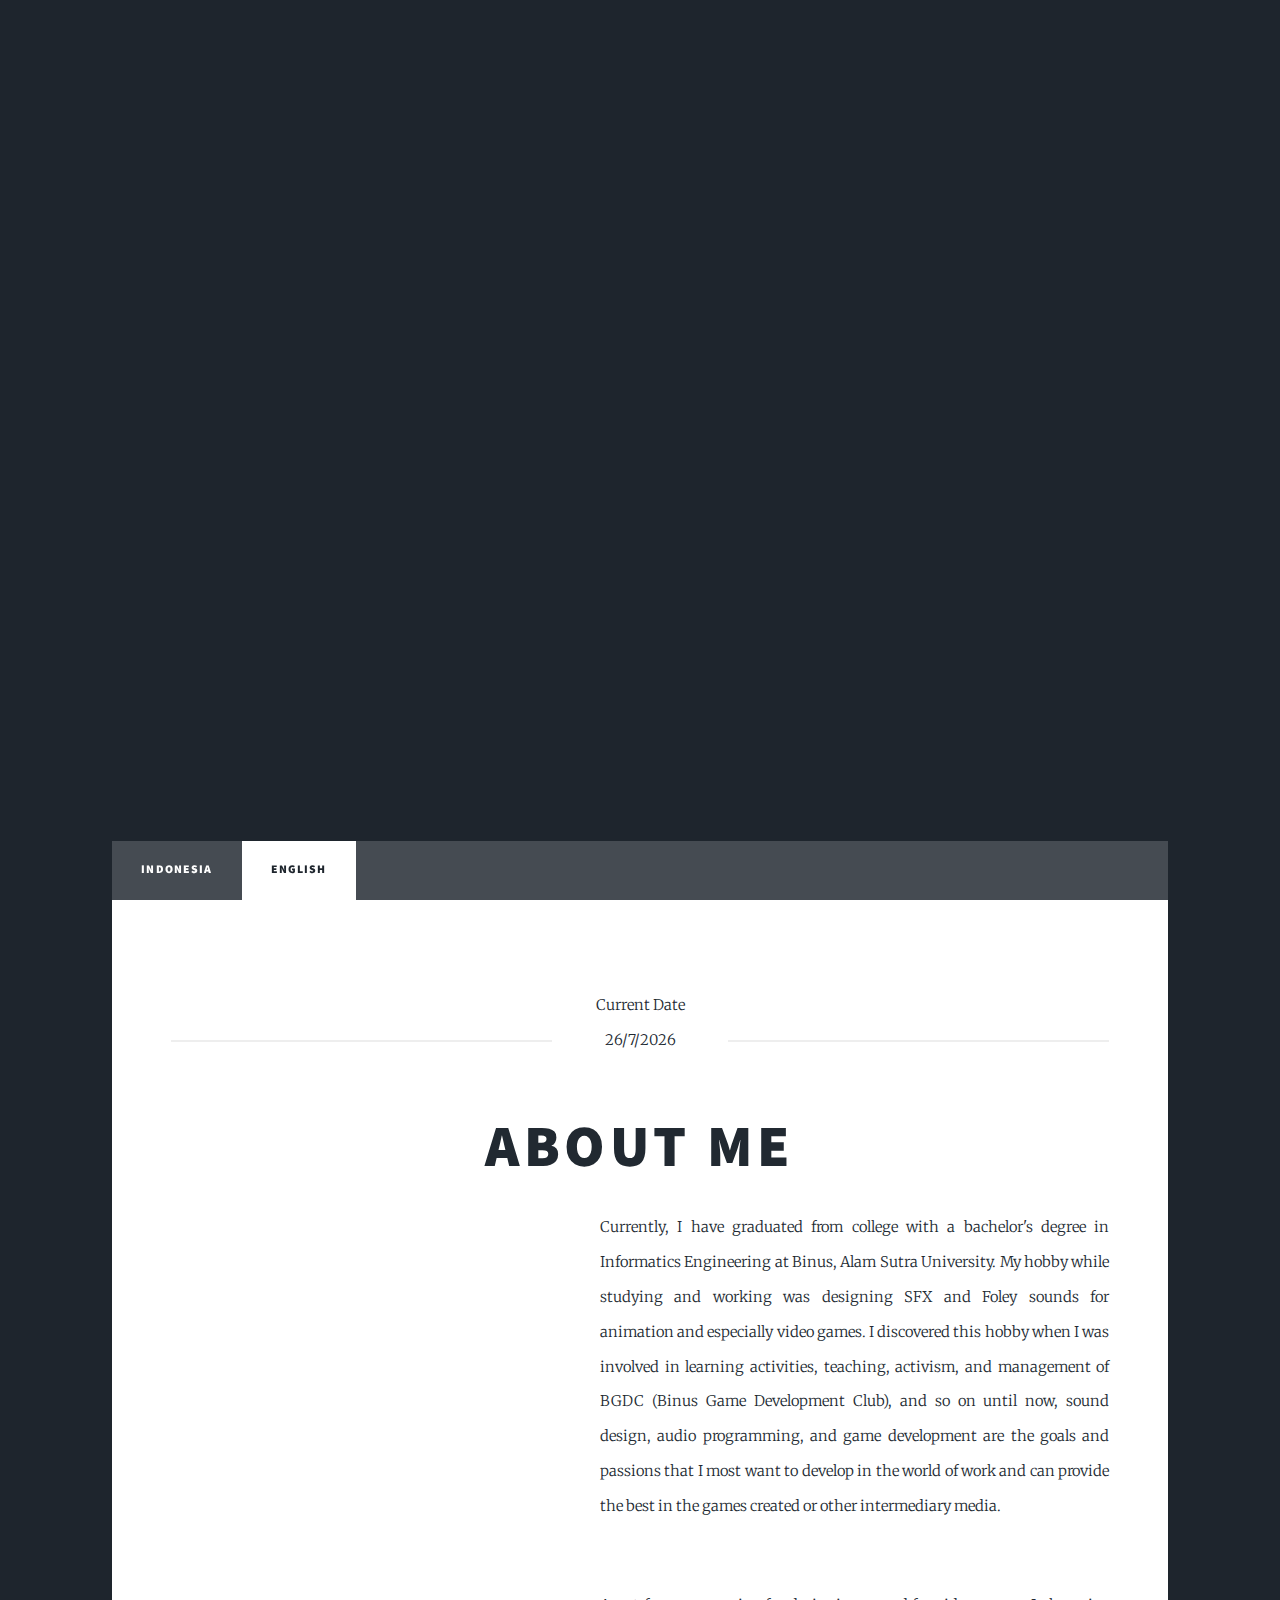
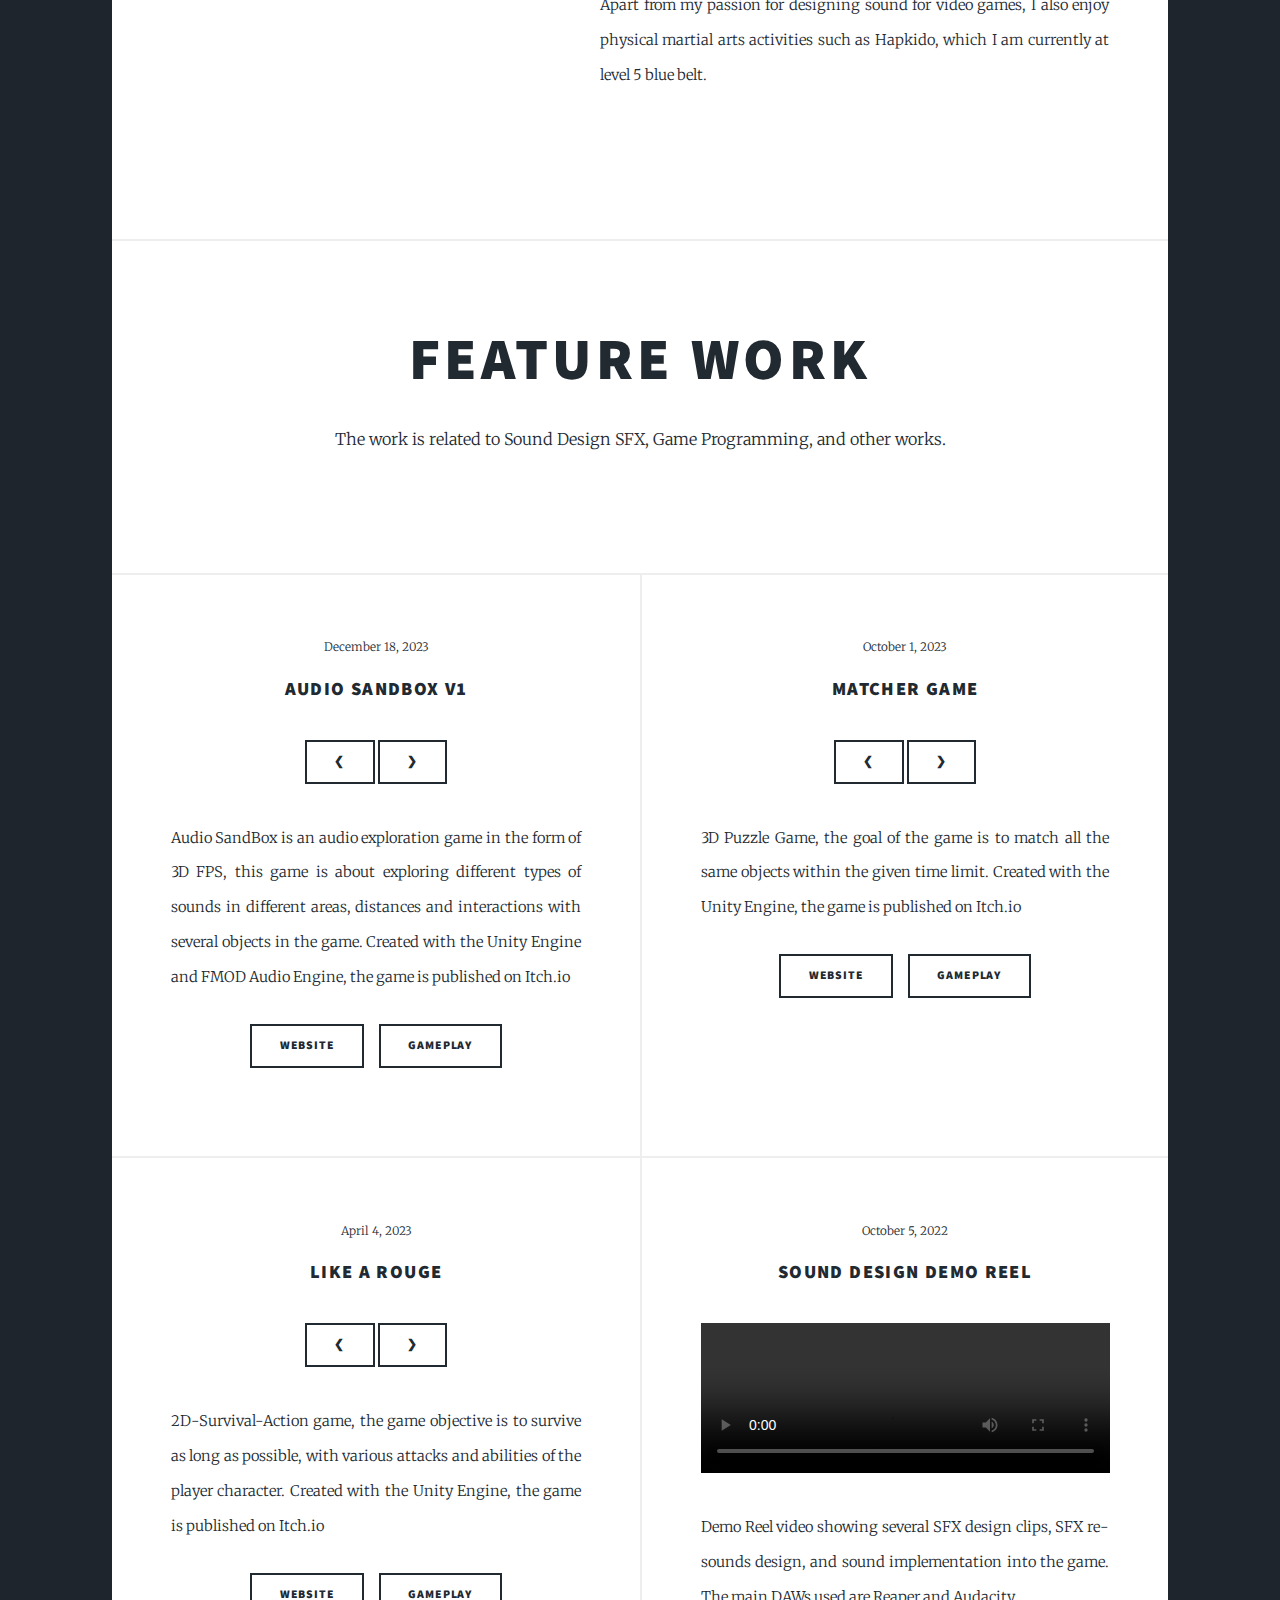
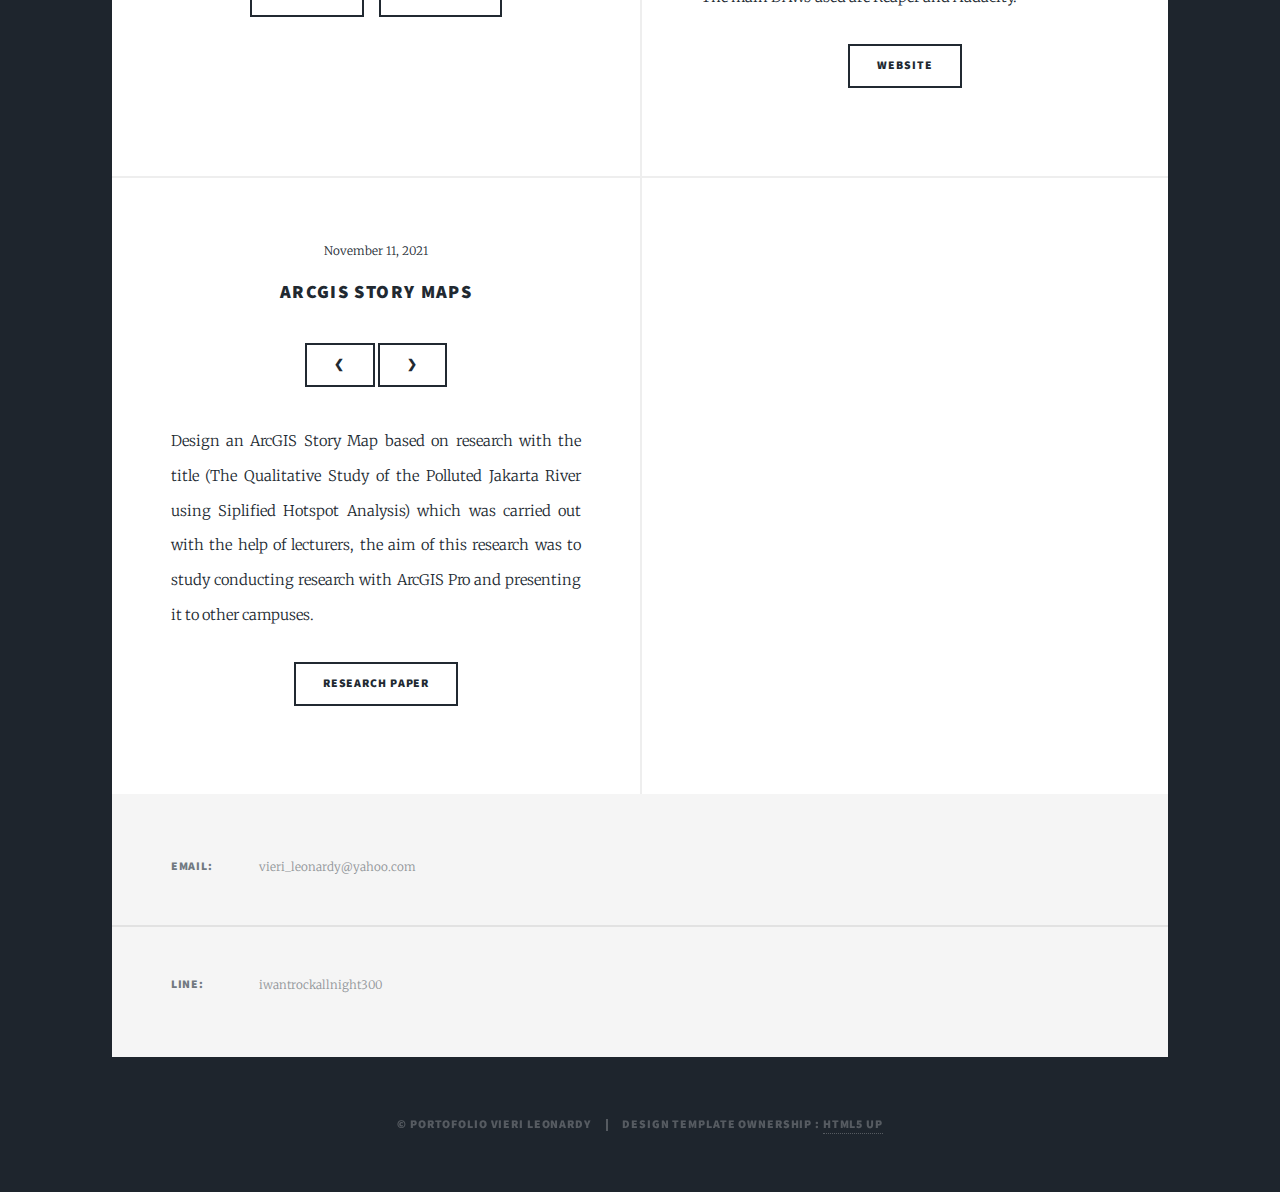
==== generic.html @ d34297e4 "Delete" ====
<!DOCTYPE HTML>
<!--
	Massively by HTML5 UP
	html5up.net | @ajlkn
	Free for personal and commercial use under the CCA 3.0 license (html5up.net/license)
-->
<html>
	<head>
		<title>Vieri Leonardy Portfolio Website</title>
		<meta charset="utf-8" />
		<meta name="viewport" content="width=device-width, initial-scale=1, user-scalable=no" />
		<link rel="stylesheet" href="assets/css/main.css" />
		<link rel="stylesheet" href="assets/css/custome.css" />
		<link rel="stylesheet" href="assets/css/w3.css">
		<noscript><link rel="stylesheet" href="assets/css/noscript.css" /></noscript>
	</head>
	
	<body class="is-preload">
		
		
		<!-- Wrapper -->
			<div id="wrapper" class="fade-in">

				<!-- Intro -->
					<div id="intro">
						<img class="w3-circle" src="images/vieri.jpg" style="width:300px" />
						<h1>Vieri Leonardy<br />
							Portfolio</h1>
						<p color="">Programmer, Sound Designer, Game Developer</p>
					</div>

				<!-- Header -->
					

				<!-- Nav -->
				<nav id="nav">
					<ul class="links">
						<li ><a href="index.html">Indonesia</a></li>
						<li class="active"><a href="generic.html">English</a></li>
					</ul>
					<ul class="icons">
						<li><a href="https://www.youtube.com/channel/UC4G9UJqLaaMusy1vWhp35lw" target="_blank" rel="noopener noreferrer" class="icon brands alt fa-youtube"><span class="label">Twitter</span></a></li>
						<li><a href="https://www.linkedin.com/in/vieri-leonardy-374377187/" target="_blank" rel="noopener noreferrer" class="icon brands alt fa-linkedin"><span class="label">linkedin</span></a></li>
						<li><a href="https://github.com/Hazarlincon52" target="_blank" rel="noopener noreferrer" class="icon brands alt fa-github"><span class="label">GitHub</span></a></li>
					</ul>
				</nav>

				<!-- Main -->
					<div id="main">

						<!-- Featured Post -->
							<article class="post featured">
								<header class="major">
									
									<!-- Showing Real Date -->
									<p>Current Date</p>
									<span class="date" id='date'> </span>
									<h2>About Me</h2>
									<ul class="actions special">
										<li><a class="image main"><img src="images/IMG_1035crop.jpg" alt="" style="width:400px"/></a></li>
										<li></li>
										<li>
											<article>
												<p>	Currently, I have graduated from college with a bachelor's degree in Informatics Engineering at Binus, Alam Sutra University. My hobby while studying and working was designing SFX and Foley sounds for animation and especially video games. I discovered this hobby when I was involved in learning activities, teaching, activism, and management of BGDC (Binus Game Development Club), and so on until now, sound design, audio programming, and game development are the goals and passions that I most want to develop in the world of work and can provide the best in the games created or other intermediary media.</p><br />
												<p >Apart from my passion for designing sound for video games, I also enjoy physical martial arts activities such as Hapkido, which I am currently at level 5 blue belt.</p>
											</article>
										</li>
										
									</ul>
								</header>
							</article>

						<!-- Posts -->
						<article class="post featured">
							<header class="major">
								<h1>Feature Work</h1>
								<p>The work is related to Sound Design SFX, Game Programming, and other works.</p>
								
							</header>

						</article>
						
							<section class="posts">
								<article>
									<header>
										<span class="date">December 18, 2023</span>
										<h3>Audio SandBox V1</h3>
									</header>
									<div class="image fit" id="cusborder">
										<img class="mySlides1" src="images/menudemo.jpg" alt="">
										<img class="mySlides1" src="images/demoarea.jpg" alt="">
										<img class="mySlides1" src="images/City_Park.jpg" alt="">
										<img class="mySlides1" src="images/creditdemo.jpg" alt="">
							
										<button class="w3-button w3-black w3-display-left" onclick="plusDivs1(-1)">&#10094;</button>
										<button class="w3-button w3-black w3-display-right" onclick="plusDivs1(1)">&#10095;</button>
									</div>
									<p>Audio SandBox is an audio exploration game in the form of 3D FPS, this game is about exploring different types of sounds in different areas, distances and interactions with several objects in the game. Created with the Unity Engine and FMOD Audio Engine, the game is published on Itch.io</p>
									<ul class="actions special">
										<li><a href="https://hazarlincon52.itch.io/audio-sandbox-v1" target="_blank" rel="noopener noreferrer" class="button">Website</a></li>
										<li><a href="https://youtu.be/P4MNzBHJmeU" target="_blank" rel="noopener noreferrer" class="button">Gameplay</a></li>
									</ul>
								</article>
								<article>
									<header>
										<span class="date">October 1, 2023</span>
										<h3>Matcher Game</h3>
									</header>
									<div class="image fit" id="cusborder">
										<img class="mySlides2" src="images/matcher mainmenu.jpg" alt="">
										<img class="mySlides2" src="images/matcher howtoplay.jpg" alt="">
										<img class="mySlides2" src="images/matcher maingame.jpg" alt="">
							
										<button class="w3-button w3-black w3-display-left" onclick="plusDivs2(-1)">&#10094;</button>
										<button class="w3-button w3-black w3-display-right" onclick="plusDivs2(1)">&#10095;</button>
									</div>
									<p>3D Puzzle Game, the goal of the game is to match all the same objects within the given time limit. Created with the Unity Engine, the game is published on Itch.io</p>
									<ul class="actions special">
										<li><a href="https://hazarlincon52.itch.io/matcher-game" target="_blank" rel="noopener noreferrer" class="button">Website</a></li>
										<li><a href="https://youtu.be/ViY0ApI7dvQ" target="_blank" rel="noopener noreferrer" class="button">Gameplay</a></li>
									</ul>
								</article>
								<article>
									<header>
										<span class="date">April 4, 2023</span>
										<h3>Like A Rouge</h3>
									</header>
									<div class="image fit" id="cusborder">
										<img class="mySlides3" src="images/Title.jpg" alt="">
										<img class="mySlides3" src="images/heroes.jpg" alt="">
										<img class="mySlides3" src="images/Page2.jpg" alt="">
										<img class="mySlides3" src="images/Page1.jpg" alt="">
										<img class="mySlides3" src="images/Page4.jpg" alt="">
							
										<button class="w3-button w3-black w3-display-left" onclick="plusDivs3(-1)">&#10094;</button>
										<button class="w3-button w3-black w3-display-right" onclick="plusDivs3(1)">&#10095;</button>
									</div>
									<p>2D-Survival-Action game, the game objective is to survive as long as possible, with various attacks and abilities of the player character. Created with the Unity Engine, the game is published on Itch.io </p>
									<ul class="actions special">
										<li><a href="https://hazarlincon52.itch.io/like-a-rouge" target="_blank" rel="noopener noreferrer" class="button">Website</a></li>
										<li><a href="https://youtu.be/190H3S3f4ng" target="_blank" rel="noopener noreferrer" class="button">Gameplay</a></li>
									</ul>
								</article>
								<article>
									<header>
										<span class="date">October 5, 2022</span>
										<h3>Sound Design Demo Reel</h3>
									</header>
									<video class="image fit" src="video/Demo Reel Vieri Leonardy 2022.mp4" alt="" controls loop></video>
									<p>Demo Reel video showing several SFX design clips, SFX re-sounds design, and sound implementation into the game. The main DAWs used are Reaper and Audacity.</p>
									<ul class="actions special">
										<li><a href="https://www.youtube.com/embed/Q8iniXDP0d8" target="_blank" rel="noopener noreferrer" class="button">Website</a></li>
									</ul>
								</article>
								<article>
									<header>
										<span class="date">November 11, 2021</span>
										<h3>ArcGIS Story Maps</h3>
									</header>
									<div class="image fit">
										<img class="mySlides4" src="images/image story map.jpg" alt="">
										<img class="mySlides4" src="images/Story map 2.jpg" alt="">
										<img class="mySlides4" src="images/story map 3.jpg" alt="">
										
									  
										<button class="w3-button w3-black w3-display-left" onclick="plusDivs4(-1)">&#10094;</button>
										<button class="w3-button w3-black w3-display-right" onclick="plusDivs4(1)">&#10095;</button>
									  </div>
									<p>Design an ArcGIS Story Map based on
										research with the title (The Qualitative
										Study of the Polluted Jakarta River using
										Siplified Hotspot Analysis) which was carried out with the help of lecturers, the aim of this research was to study conducting research with ArcGIS Pro and presenting it to other campuses.</p>
									<ul class="actions special">
										<li><a href="https://drive.google.com/file/d/1pceiz9Es1jh18BgarPkytqV_R4UFlMn6/view?usp=sharing" target="_blank" rel="noopener noreferrer" class="button">Research Paper </a></li>
									</ul>
								</article>
								<article>
									
								</article>
							</section>

						<!-- Footer -->

				

					</div>

				<!-- Footer -->
				
					<footer id="footer">
						<section class="split contact">
							<section>
								<h3>Email:</h3>
								<p>vieri_leonardy@yahoo.com</p>
							</section>
							<section>
								<h3>Line:</h3>
								<p>iwantrockallnight300</p>
							</section>
						</section>
						
				
						
						
					</footer>
					
				<!-- Copyright -->
					<div id="copyright">
						<ul><li>&copy; Portofolio Vieri Leonardy</li><li>Design Template Ownership : <a href="https://html5up.net" target="_blank" rel="noopener noreferrer">HTML5 UP</a></li></ul>
					</div>

			</div>

		<!-- Scripts -->
			<script>
				n =  new Date();
				y = n.getFullYear();
				m = n.getMonth() + 1;
				d = n.getDate();
				document.getElementById("date").innerHTML = d + "/" + m + "/" + y;
			</script>
			<script>
				var slideIndex = 1;
				showDivs1(slideIndex);
				showDivs2(slideIndex);
				showDivs3(slideIndex);
				showDivs4(slideIndex);
				showDivs5(slideIndex);
				showDivs6(slideIndex);
				function plusDivs1(n) {
				  showDivs1(slideIndex += n);
				}
				function plusDivs2(n) {
				  showDivs2(slideIndex += n);
				}
				function plusDivs3(n) {
				  showDivs3(slideIndex += n);
				}
				function plusDivs4(n) {
				  showDivs4(slideIndex += n);
				}
				function plusDivs5(n) {
				  showDivs5(slideIndex += n);
				}
				function plusDivs6(n) {
				  showDivs6(slideIndex += n);
				}
				
				function showDivs1(n) {
				  var i;
				  var x = document.getElementsByClassName("mySlides1");
				  if (n > x.length) {slideIndex = 1}
				  if (n < 1) {slideIndex = x.length}
				  for (i = 0; i < x.length; i++) {
					x[i].style.display = "none";  
				  }
				  x[slideIndex-1].style.display = "block";  
				}
				function showDivs2(n) {
				  var i;
				  var x = document.getElementsByClassName("mySlides2");
				  if (n > x.length) {slideIndex = 1}
				  if (n < 1) {slideIndex = x.length}
				  for (i = 0; i < x.length; i++) {
					x[i].style.display = "none";  
				  }
				  x[slideIndex-1].style.display = "block";  
				}
				function showDivs3(n) {
				  var i;
				  var x = document.getElementsByClassName("mySlides3");
				  if (n > x.length) {slideIndex = 1}
				  if (n < 1) {slideIndex = x.length}
				  for (i = 0; i < x.length; i++) {
					x[i].style.display = "none";  
				  }
				  x[slideIndex-1].style.display = "block";  
				}
				function showDivs4(n) {
				  var i;
				  var x = document.getElementsByClassName("mySlides4");
				  if (n > x.length) {slideIndex = 1}
				  if (n < 1) {slideIndex = x.length}
				  for (i = 0; i < x.length; i++) {
					x[i].style.display = "none";  
				  }
				  x[slideIndex-1].style.display = "block";  
				}
				function showDivs5(n) {
				  var i;
				  var x = document.getElementsByClassName("mySlides5");
				  if (n > x.length) {slideIndex = 1}
				  if (n < 1) {slideIndex = x.length}
				  for (i = 0; i < x.length; i++) {
					x[i].style.display = "none";  
				  }
				  x[slideIndex-1].style.display = "block";  
				}
				function showDivs6(n) {
				  var i;
				  var x = document.getElementsByClassName("mySlides6");
				  if (n > x.length) {slideIndex = 1}
				  if (n < 1) {slideIndex = x.length}
				  for (i = 0; i < x.length; i++) {
					x[i].style.display = "none";  
				  }
				  x[slideIndex-1].style.display = "block";  
				}
			</script>
			
			<script src="assets/js/jquery.min.js"></script>
			<script src="assets/js/jquery.scrollex.min.js"></script>
			<script src="assets/js/jquery.scrolly.min.js"></script>
			<script src="assets/js/browser.min.js"></script>
			<script src="assets/js/breakpoints.min.js"></script>
			<script src="assets/js/util.js"></script>
			<script src="assets/js/main.js"></script>

	</body>
</html>
---- assets/css/main.css ----
@import url(fontawesome-all.min.css);
@import url("https://fonts.googleapis.com/css?family=Merriweather:300,700,300italic,700italic|Source+Sans+Pro:900");

/*
	Massively by HTML5 UP
	html5up.net | @ajlkn
	Free for personal and commercial use under the CCA 3.0 license (html5up.net/license)
*/

html, body, div, span, applet, object,
iframe, h1, h2, h3, h4, h5, h6, p, blockquote,
pre, a, abbr, acronym, address, big, cite,
code, del, dfn, em, img, ins, kbd, q, s, samp,
small, strike, strong, sub, sup, tt, var, b,
u, i, center, dl, dt, dd, ol, ul, li, fieldset,
form, label, legend, table, caption, tbody,
tfoot, thead, tr, th, td, article, aside,
canvas, details, embed, figure, figcaption,
footer, header, hgroup, menu, nav, output, ruby,
section, summary, time, mark, audio, video {
	margin: 0;
	padding: 0;
	border: 0;
	font-size: 100%;
	font: inherit;
	vertical-align: baseline;}

article, aside, details, figcaption, figure,
footer, header, hgroup, menu, nav, section {
	display: block;}

body {
	line-height: 1;
}

ol, ul {
	list-style: none;
}

blockquote, q {
	quotes: none;
}

	blockquote:before, blockquote:after, q:before, q:after {
		content: '';
		content: none;
	}

table {
	border-collapse: collapse;
	border-spacing: 0;
}

body {
	-webkit-text-size-adjust: none;
}

mark {
	background-color: transparent;
	color: inherit;
}

input::-moz-focus-inner {
	border: 0;
	padding: 0;
}

input, select, textarea {
	-moz-appearance: none;
	-webkit-appearance: none;
	-ms-appearance: none;
	appearance: none;
}

/* Basic */

	@-ms-viewport {
		width: device-width;
	}

	body {
		-ms-overflow-style: scrollbar;
	}

	@media screen and (max-width: 480px) {

		html, body {
			min-width: 320px;
		}

	}

	html {
		box-sizing: border-box;
	}

	*, *:before, *:after {
		box-sizing: inherit;
	}

	body {
		background-color: #1e252d;
	}

		body.is-preload *, body.is-preload *:before, body.is-preload *:after {
			-moz-animation: none !important;
			-webkit-animation: none !important;
			-ms-animation: none !important;
			animation: none !important;
			-moz-transition: none !important;
			-webkit-transition: none !important;
			-ms-transition: none !important;
			transition: none !important;
		}

/* Type */

	html {
		font-size: 16pt;
	}

		@media screen and (max-width: 1680px) {

			html {
				font-size: 12pt;
			}

		}

		@media screen and (max-width: 1280px) {

			html {
				font-size: 11pt;
			}

		}

		@media screen and (max-width: 360px) {

			html {
				font-size: 10pt;
			}

		}

	body {
		color: #212931;
	}

	body, input, select, textarea {
		font-family: "Merriweather", Georgia, serif;
		font-weight: 300;
		font-size: 1rem;
		line-height: 2.375;
	}

	a {
		-moz-transition: color 0.2s ease-in-out, background-color 0.2s ease-in-out, border-color 0.2s ease-in-out, box-shadow 0.2s ease-in-out;
		-webkit-transition: color 0.2s ease-in-out, background-color 0.2s ease-in-out, border-color 0.2s ease-in-out, box-shadow 0.2s ease-in-out;
		-ms-transition: color 0.2s ease-in-out, background-color 0.2s ease-in-out, border-color 0.2s ease-in-out, box-shadow 0.2s ease-in-out;
		transition: color 0.2s ease-in-out, background-color 0.2s ease-in-out, border-color 0.2s ease-in-out, box-shadow 0.2s ease-in-out;
		border-bottom: dotted 1px;
		text-decoration: none;
	}

		a:hover {
			border-bottom-color: transparent;
		}

	strong, b {
		font-weight: 600;
	}

	em, i {
		font-style: italic;
	}

	p {
		text-align: justify;
		margin: 0 0 2rem 0;
	}

	h1, h2, h3, h4, h5, h6 {
		font-family: "Source Sans Pro", Helvetica, sans-serif;
		font-weight: 900;
		line-height: 1.5;
		letter-spacing: 0.075em;
		text-transform: uppercase;
		margin: 0 0 1rem 0;
	}

		h1 a, h2 a, h3 a, h4 a, h5 a, h6 a {
			border-bottom: 0;
			color: inherit;
			text-decoration: none;
		}

	h1 {
		font-size: 4rem;
		line-height: 1.1;
		margin: 0 0 2rem 0;
	}

	h2 {
		font-size: 1.75rem;
		line-height: 1.3;
		margin: 0 0 1.5rem 0;
	}

	h3 {
		font-size: 1.25rem;
		margin: 0 0 1.5rem 0;
	}

	h4 {
		font-size: 1rem;
	}

	h5 {
		font-size: 0.9rem;
	}

	h6 {
		font-size: 0.8rem;
	}

	sub {
		font-size: 0.8rem;
		position: relative;
		top: 0.5rem;
	}

	sup {
		font-size: 0.8rem;
		position: relative;
		top: -0.5rem;
	}

	blockquote {
		border-left: solid 4px;
		font-style: italic;
		margin: 0 0 2rem 0;
		padding: 0.5rem 0 0.5rem 2rem;
	}

	code {
		border: solid 2px;
		font-family: "Courier New", monospace;
		font-size: 0.9rem;
		margin: 0 0.25rem;
		padding: 0.25rem 0.65rem;
	}

	pre {
		-webkit-overflow-scrolling: touch;
		font-family: "Courier New", monospace;
		font-size: 0.9rem;
		margin: 0 0 2rem 0;
	}

		pre code {
			display: block;
			line-height: 1.75;
			padding: 1rem 1.5rem;
			overflow-x: auto;
		}

	hr {
		border: 0;
		border-bottom: solid 2px;
		margin: 3rem 0;
	}

		hr.major {
			margin: 5rem 0;
		}

	.align-left {
		text-align: left;
	}

	.align-center {
		text-align: center;
	}

	.align-right {
		text-align: right;
	}

	input, select, textarea {
		color: #212931;
	}

	a {
		color: #212931;
		border-bottom-color: rgba(33, 41, 49, 0.5);
	}

		a:hover {
			border-bottom-color: transparent;
			color: #18bfef !important;
		}

	strong, b {
		color: #212931;
	}

	h1, h2, h3, h4, h5, h6 {
		color: #212931;
	}

	blockquote {
		border-left-color: #eeeeee;
	}

	code {
		background: rgba(220, 220, 220, 0.25);
		border-color: #eeeeee;
	}

	hr {
		border-bottom-color: #eeeeee;
	}

/* Row */

	.row {
		display: flex;
		flex-wrap: wrap;
		box-sizing: border-box;
		align-items: stretch;
	}

		.row > * {
			box-sizing: border-box;
		}

		.row.gtr-uniform > * > :last-child {
			margin-bottom: 0;
		}

		.row.aln-left {
			justify-content: flex-start;
		}

		.row.aln-center {
			justify-content: center;
		}

		.row.aln-right {
			justify-content: flex-end;
		}

		.row.aln-top {
			align-items: flex-start;
		}

		.row.aln-middle {
			align-items: center;
		}

		.row.aln-bottom {
			align-items: flex-end;
		}

		.row > .imp {
			order: -1;
		}

		.row > .col-1 {
			width: 8.33333%;
		}

		.row > .off-1 {
			margin-left: 8.33333%;
		}

		.row > .col-2 {
			width: 16.66667%;
		}

		.row > .off-2 {
			margin-left: 16.66667%;
		}

		.row > .col-3 {
			width: 25%;
		}

		.row > .off-3 {
			margin-left: 25%;
		}

		.row > .col-4 {
			width: 33.33333%;
		}

		.row > .off-4 {
			margin-left: 33.33333%;
		}

		.row > .col-5 {
			width: 41.66667%;
		}

		.row > .off-5 {
			margin-left: 41.66667%;
		}

		.row > .col-6 {
			width: 50%;
		}

		.row > .off-6 {
			margin-left: 50%;
		}

		.row > .col-7 {
			width: 58.33333%;
		}

		.row > .off-7 {
			margin-left: 58.33333%;
		}

		.row > .col-8 {
			width: 66.66667%;
		}

		.row > .off-8 {
			margin-left: 66.66667%;
		}

		.row > .col-9 {
			width: 75%;
		}

		.row > .off-9 {
			margin-left: 75%;
		}

		.row > .col-10 {
			width: 83.33333%;
		}

		.row > .off-10 {
			margin-left: 83.33333%;
		}

		.row > .col-11 {
			width: 91.66667%;
		}

		.row > .off-11 {
			margin-left: 91.66667%;
		}

		.row > .col-12 {
			width: 100%;
		}

		.row > .off-12 {
			margin-left: 100%;
		}

		.row.gtr-0 {
			margin-top: 0;
			margin-left: 0rem;
		}

			.row.gtr-0 > * {
				padding: 0 0 0 0rem;
			}

			.row.gtr-0.gtr-uniform {
				margin-top: 0rem;
			}

				.row.gtr-0.gtr-uniform > * {
					padding-top: 0rem;
				}

		.row.gtr-25 {
			margin-top: 0;
			margin-left: -0.375rem;
		}

			.row.gtr-25 > * {
				padding: 0 0 0 0.375rem;
			}

			.row.gtr-25.gtr-uniform {
				margin-top: -0.375rem;
			}

				.row.gtr-25.gtr-uniform > * {
					padding-top: 0.375rem;
				}

		.row.gtr-50 {
			margin-top: 0;
			margin-left: -0.75rem;
		}

			.row.gtr-50 > * {
				padding: 0 0 0 0.75rem;
			}

			.row.gtr-50.gtr-uniform {
				margin-top: -0.75rem;
			}

				.row.gtr-50.gtr-uniform > * {
					padding-top: 0.75rem;
				}

		.row {
			margin-top: 0;
			margin-left: -1.5rem;
		}

			.row > * {
				padding: 0 0 0 1.5rem;
			}

			.row.gtr-uniform {
				margin-top: -1.5rem;
			}

				.row.gtr-uniform > * {
					padding-top: 1.5rem;
				}

		.row.gtr-150 {
			margin-top: 0;
			margin-left: -2.25rem;
		}

			.row.gtr-150 > * {
				padding: 0 0 0 2.25rem;
			}

			.row.gtr-150.gtr-uniform {
				margin-top: -2.25rem;
			}

				.row.gtr-150.gtr-uniform > * {
					padding-top: 2.25rem;
				}

		.row.gtr-200 {
			margin-top: 0;
			margin-left: -3rem;
		}

			.row.gtr-200 > * {
				padding: 0 0 0 3rem;
			}

			.row.gtr-200.gtr-uniform {
				margin-top: -3rem;
			}

				.row.gtr-200.gtr-uniform > * {
					padding-top: 3rem;
				}

		@media screen and (max-width: 1680px) {

			.row {
				display: flex;
				flex-wrap: wrap;
				box-sizing: border-box;
				align-items: stretch;
			}

				.row > * {
					box-sizing: border-box;
				}

				.row.gtr-uniform > * > :last-child {
					margin-bottom: 0;
				}

				.row.aln-left {
					justify-content: flex-start;
				}

				.row.aln-center {
					justify-content: center;
				}

				.row.aln-right {
					justify-content: flex-end;
				}

				.row.aln-top {
					align-items: flex-start;
				}

				.row.aln-middle {
					align-items: center;
				}

				.row.aln-bottom {
					align-items: flex-end;
				}

				.row > .imp-xlarge {
					order: -1;
				}

				.row > .col-1-xlarge {
					width: 8.33333%;
				}

				.row > .off-1-xlarge {
					margin-left: 8.33333%;
				}

				.row > .col-2-xlarge {
					width: 16.66667%;
				}

				.row > .off-2-xlarge {
					margin-left: 16.66667%;
				}

				.row > .col-3-xlarge {
					width: 25%;
				}

				.row > .off-3-xlarge {
					margin-left: 25%;
				}

				.row > .col-4-xlarge {
					width: 33.33333%;
				}

				.row > .off-4-xlarge {
					margin-left: 33.33333%;
				}

				.row > .col-5-xlarge {
					width: 41.66667%;
				}

				.row > .off-5-xlarge {
					margin-left: 41.66667%;
				}

				.row > .col-6-xlarge {
					width: 50%;
				}

				.row > .off-6-xlarge {
					margin-left: 50%;
				}

				.row > .col-7-xlarge {
					width: 58.33333%;
				}

				.row > .off-7-xlarge {
					margin-left: 58.33333%;
				}

				.row > .col-8-xlarge {
					width: 66.66667%;
				}

				.row > .off-8-xlarge {
					margin-left: 66.66667%;
				}

				.row > .col-9-xlarge {
					width: 75%;
				}

				.row > .off-9-xlarge {
					margin-left: 75%;
				}

				.row > .col-10-xlarge {
					width: 83.33333%;
				}

				.row > .off-10-xlarge {
					margin-left: 83.33333%;
				}

				.row > .col-11-xlarge {
					width: 91.66667%;
				}

				.row > .off-11-xlarge {
					margin-left: 91.66667%;
				}

				.row > .col-12-xlarge {
					width: 100%;
				}

				.row > .off-12-xlarge {
					margin-left: 100%;
				}

				.row.gtr-0 {
					margin-top: 0;
					margin-left: 0rem;
				}

					.row.gtr-0 > * {
						padding: 0 0 0 0rem;
					}

					.row.gtr-0.gtr-uniform {
						margin-top: 0rem;
					}

						.row.gtr-0.gtr-uniform > * {
							padding-top: 0rem;
						}

				.row.gtr-25 {
					margin-top: 0;
					margin-left: -0.375rem;
				}

					.row.gtr-25 > * {
						padding: 0 0 0 0.375rem;
					}

					.row.gtr-25.gtr-uniform {
						margin-top: -0.375rem;
					}

						.row.gtr-25.gtr-uniform > * {
							padding-top: 0.375rem;
						}

				.row.gtr-50 {
					margin-top: 0;
					margin-left: -0.75rem;
				}

					.row.gtr-50 > * {
						padding: 0 0 0 0.75rem;
					}

					.row.gtr-50.gtr-uniform {
						margin-top: -0.75rem;
					}

						.row.gtr-50.gtr-uniform > * {
							padding-top: 0.75rem;
						}

				.row {
					margin-top: 0;
					margin-left: -1.5rem;
				}

					.row > * {
						padding: 0 0 0 1.5rem;
					}

					.row.gtr-uniform {
						margin-top: -1.5rem;
					}

						.row.gtr-uniform > * {
							padding-top: 1.5rem;
						}

				.row.gtr-150 {
					margin-top: 0;
					margin-left: -2.25rem;
				}

					.row.gtr-150 > * {
						padding: 0 0 0 2.25rem;
					}

					.row.gtr-150.gtr-uniform {
						margin-top: -2.25rem;
					}

						.row.gtr-150.gtr-uniform > * {
							padding-top: 2.25rem;
						}

				.row.gtr-200 {
					margin-top: 0;
					margin-left: -3rem;
				}

					.row.gtr-200 > * {
						padding: 0 0 0 3rem;
					}

					.row.gtr-200.gtr-uniform {
						margin-top: -3rem;
					}

						.row.gtr-200.gtr-uniform > * {
							padding-top: 3rem;
						}

		}

		@media screen and (max-width: 1280px) {

			.row {
				display: flex;
				flex-wrap: wrap;
				box-sizing: border-box;
				align-items: stretch;
			}

				.row > * {
					box-sizing: border-box;
				}

				.row.gtr-uniform > * > :last-child {
					margin-bottom: 0;
				}

				.row.aln-left {
					justify-content: flex-start;
				}

				.row.aln-center {
					justify-content: center;
				}

				.row.aln-right {
					justify-content: flex-end;
				}

				.row.aln-top {
					align-items: flex-start;
				}

				.row.aln-middle {
					align-items: center;
				}

				.row.aln-bottom {
					align-items: flex-end;
				}

				.row > .imp-large {
					order: -1;
				}

				.row > .col-1-large {
					width: 8.33333%;
				}

				.row > .off-1-large {
					margin-left: 8.33333%;
				}

				.row > .col-2-large {
					width: 16.66667%;
				}

				.row > .off-2-large {
					margin-left: 16.66667%;
				}

				.row > .col-3-large {
					width: 25%;
				}

				.row > .off-3-large {
					margin-left: 25%;
				}

				.row > .col-4-large {
					width: 33.33333%;
				}

				.row > .off-4-large {
					margin-left: 33.33333%;
				}

				.row > .col-5-large {
					width: 41.66667%;
				}

				.row > .off-5-large {
					margin-left: 41.66667%;
				}

				.row > .col-6-large {
					width: 50%;
				}

				.row > .off-6-large {
					margin-left: 50%;
				}

				.row > .col-7-large {
					width: 58.33333%;
				}

				.row > .off-7-large {
					margin-left: 58.33333%;
				}

				.row > .col-8-large {
					width: 66.66667%;
				}

				.row > .off-8-large {
					margin-left: 66.66667%;
				}

				.row > .col-9-large {
					width: 75%;
				}

				.row > .off-9-large {
					margin-left: 75%;
				}

				.row > .col-10-large {
					width: 83.33333%;
				}

				.row > .off-10-large {
					margin-left: 83.33333%;
				}

				.row > .col-11-large {
					width: 91.66667%;
				}

				.row > .off-11-large {
					margin-left: 91.66667%;
				}

				.row > .col-12-large {
					width: 100%;
				}

				.row > .off-12-large {
					margin-left: 100%;
				}

				.row.gtr-0 {
					margin-top: 0;
					margin-left: 0rem;
				}

					.row.gtr-0 > * {
						padding: 0 0 0 0rem;
					}

					.row.gtr-0.gtr-uniform {
						margin-top: 0rem;
					}

						.row.gtr-0.gtr-uniform > * {
							padding-top: 0rem;
						}

				.row.gtr-25 {
					margin-top: 0;
					margin-left: -0.375rem;
				}

					.row.gtr-25 > * {
						padding: 0 0 0 0.375rem;
					}

					.row.gtr-25.gtr-uniform {
						margin-top: -0.375rem;
					}

						.row.gtr-25.gtr-uniform > * {
							padding-top: 0.375rem;
						}

				.row.gtr-50 {
					margin-top: 0;
					margin-left: -0.75rem;
				}

					.row.gtr-50 > * {
						padding: 0 0 0 0.75rem;
					}

					.row.gtr-50.gtr-uniform {
						margin-top: -0.75rem;
					}

						.row.gtr-50.gtr-uniform > * {
							padding-top: 0.75rem;
						}

				.row {
					margin-top: 0;
					margin-left: -1.5rem;
				}

					.row > * {
						padding: 0 0 0 1.5rem;
					}

					.row.gtr-uniform {
						margin-top: -1.5rem;
					}

						.row.gtr-uniform > * {
							padding-top: 1.5rem;
						}

				.row.gtr-150 {
					margin-top: 0;
					margin-left: -2.25rem;
				}

					.row.gtr-150 > * {
						padding: 0 0 0 2.25rem;
					}

					.row.gtr-150.gtr-uniform {
						margin-top: -2.25rem;
					}

						.row.gtr-150.gtr-uniform > * {
							padding-top: 2.25rem;
						}

				.row.gtr-200 {
					margin-top: 0;
					margin-left: -3rem;
				}

					.row.gtr-200 > * {
						padding: 0 0 0 3rem;
					}

					.row.gtr-200.gtr-uniform {
						margin-top: -3rem;
					}

						.row.gtr-200.gtr-uniform > * {
							padding-top: 3rem;
						}

		}

		@media screen and (max-width: 980px) {

			.row {
				display: flex;
				flex-wrap: wrap;
				box-sizing: border-box;
				align-items: stretch;
			}

				.row > * {
					box-sizing: border-box;
				}

				.row.gtr-uniform > * > :last-child {
					margin-bottom: 0;
				}

				.row.aln-left {
					justify-content: flex-start;
				}

				.row.aln-center {
					justify-content: center;
				}

				.row.aln-right {
					justify-content: flex-end;
				}

				.row.aln-top {
					align-items: flex-start;
				}

				.row.aln-middle {
					align-items: center;
				}

				.row.aln-bottom {
					align-items: flex-end;
				}

				.row > .imp-medium {
					order: -1;
				}

				.row > .col-1-medium {
					width: 8.33333%;
				}

				.row > .off-1-medium {
					margin-left: 8.33333%;
				}

				.row > .col-2-medium {
					width: 16.66667%;
				}

				.row > .off-2-medium {
					margin-left: 16.66667%;
				}

				.row > .col-3-medium {
					width: 25%;
				}

				.row > .off-3-medium {
					margin-left: 25%;
				}

				.row > .col-4-medium {
					width: 33.33333%;
				}

				.row > .off-4-medium {
					margin-left: 33.33333%;
				}

				.row > .col-5-medium {
					width: 41.66667%;
				}

				.row > .off-5-medium {
					margin-left: 41.66667%;
				}

				.row > .col-6-medium {
					width: 50%;
				}

				.row > .off-6-medium {
					margin-left: 50%;
				}

				.row > .col-7-medium {
					width: 58.33333%;
				}

				.row > .off-7-medium {
					margin-left: 58.33333%;
				}

				.row > .col-8-medium {
					width: 66.66667%;
				}

				.row > .off-8-medium {
					margin-left: 66.66667%;
				}

				.row > .col-9-medium {
					width: 75%;
				}

				.row > .off-9-medium {
					margin-left: 75%;
				}

				.row > .col-10-medium {
					width: 83.33333%;
				}

				.row > .off-10-medium {
					margin-left: 83.33333%;
				}

				.row > .col-11-medium {
					width: 91.66667%;
				}

				.row > .off-11-medium {
					margin-left: 91.66667%;
				}

				.row > .col-12-medium {
					width: 100%;
				}

				.row > .off-12-medium {
					margin-left: 100%;
				}

				.row.gtr-0 {
					margin-top: 0;
					margin-left: 0rem;
				}

					.row.gtr-0 > * {
						padding: 0 0 0 0rem;
					}

					.row.gtr-0.gtr-uniform {
						margin-top: 0rem;
					}

						.row.gtr-0.gtr-uniform > * {
							padding-top: 0rem;
						}

				.row.gtr-25 {
					margin-top: 0;
					margin-left: -0.375rem;
				}

					.row.gtr-25 > * {
						padding: 0 0 0 0.375rem;
					}

					.row.gtr-25.gtr-uniform {
						margin-top: -0.375rem;
					}

						.row.gtr-25.gtr-uniform > * {
							padding-top: 0.375rem;
						}

				.row.gtr-50 {
					margin-top: 0;
					margin-left: -0.75rem;
				}

					.row.gtr-50 > * {
						padding: 0 0 0 0.75rem;
					}

					.row.gtr-50.gtr-uniform {
						margin-top: -0.75rem;
					}

						.row.gtr-50.gtr-uniform > * {
							padding-top: 0.75rem;
						}

				.row {
					margin-top: 0;
					margin-left: -1.5rem;
				}

					.row > * {
						padding: 0 0 0 1.5rem;
					}

					.row.gtr-uniform {
						margin-top: -1.5rem;
					}

						.row.gtr-uniform > * {
							padding-top: 1.5rem;
						}

				.row.gtr-150 {
					margin-top: 0;
					margin-left: -2.25rem;
				}

					.row.gtr-150 > * {
						padding: 0 0 0 2.25rem;
					}

					.row.gtr-150.gtr-uniform {
						margin-top: -2.25rem;
					}

						.row.gtr-150.gtr-uniform > * {
							padding-top: 2.25rem;
						}

				.row.gtr-200 {
					margin-top: 0;
					margin-left: -3rem;
				}

					.row.gtr-200 > * {
						padding: 0 0 0 3rem;
					}

					.row.gtr-200.gtr-uniform {
						margin-top: -3rem;
					}

						.row.gtr-200.gtr-uniform > * {
							padding-top: 3rem;
						}

		}

		@media screen and (max-width: 736px) {

			.row {
				display: flex;
				flex-wrap: wrap;
				box-sizing: border-box;
				align-items: stretch;
			}

				.row > * {
					box-sizing: border-box;
				}

				.row.gtr-uniform > * > :last-child {
					margin-bottom: 0;
				}

				.row.aln-left {
					justify-content: flex-start;
				}

				.row.aln-center {
					justify-content: center;
				}

				.row.aln-right {
					justify-content: flex-end;
				}

				.row.aln-top {
					align-items: flex-start;
				}

				.row.aln-middle {
					align-items: center;
				}

				.row.aln-bottom {
					align-items: flex-end;
				}

				.row > .imp-small {
					order: -1;
				}

				.row > .col-1-small {
					width: 8.33333%;
				}

				.row > .off-1-small {
					margin-left: 8.33333%;
				}

				.row > .col-2-small {
					width: 16.66667%;
				}

				.row > .off-2-small {
					margin-left: 16.66667%;
				}

				.row > .col-3-small {
					width: 25%;
				}

				.row > .off-3-small {
					margin-left: 25%;
				}

				.row > .col-4-small {
					width: 33.33333%;
				}

				.row > .off-4-small {
					margin-left: 33.33333%;
				}

				.row > .col-5-small {
					width: 41.66667%;
				}

				.row > .off-5-small {
					margin-left: 41.66667%;
				}

				.row > .col-6-small {
					width: 50%;
				}

				.row > .off-6-small {
					margin-left: 50%;
				}

				.row > .col-7-small {
					width: 58.33333%;
				}

				.row > .off-7-small {
					margin-left: 58.33333%;
				}

				.row > .col-8-small {
					width: 66.66667%;
				}

				.row > .off-8-small {
					margin-left: 66.66667%;
				}

				.row > .col-9-small {
					width: 75%;
				}

				.row > .off-9-small {
					margin-left: 75%;
				}

				.row > .col-10-small {
					width: 83.33333%;
				}

				.row > .off-10-small {
					margin-left: 83.33333%;
				}

				.row > .col-11-small {
					width: 91.66667%;
				}

				.row > .off-11-small {
					margin-left: 91.66667%;
				}

				.row > .col-12-small {
					width: 100%;
				}

				.row > .off-12-small {
					margin-left: 100%;
				}

				.row.gtr-0 {
					margin-top: 0;
					margin-left: 0rem;
				}

					.row.gtr-0 > * {
						padding: 0 0 0 0rem;
					}

					.row.gtr-0.gtr-uniform {
						margin-top: 0rem;
					}

						.row.gtr-0.gtr-uniform > * {
							padding-top: 0rem;
						}

				.row.gtr-25 {
					margin-top: 0;
					margin-left: -0.375rem;
				}

					.row.gtr-25 > * {
						padding: 0 0 0 0.375rem;
					}

					.row.gtr-25.gtr-uniform {
						margin-top: -0.375rem;
					}

						.row.gtr-25.gtr-uniform > * {
							padding-top: 0.375rem;
						}

				.row.gtr-50 {
					margin-top: 0;
					margin-left: -0.75rem;
				}

					.row.gtr-50 > * {
						padding: 0 0 0 0.75rem;
					}

					.row.gtr-50.gtr-uniform {
						margin-top: -0.75rem;
					}

						.row.gtr-50.gtr-uniform > * {
							padding-top: 0.75rem;
						}

				.row {
					margin-top: 0;
					margin-left: -1.5rem;
				}

					.row > * {
						padding: 0 0 0 1.5rem;
					}

					.row.gtr-uniform {
						margin-top: -1.5rem;
					}

						.row.gtr-uniform > * {
							padding-top: 1.5rem;
						}

				.row.gtr-150 {
					margin-top: 0;
					margin-left: -2.25rem;
				}

					.row.gtr-150 > * {
						padding: 0 0 0 2.25rem;
					}

					.row.gtr-150.gtr-uniform {
						margin-top: -2.25rem;
					}

						.row.gtr-150.gtr-uniform > * {
							padding-top: 2.25rem;
						}

				.row.gtr-200 {
					margin-top: 0;
					margin-left: -3rem;
				}

					.row.gtr-200 > * {
						padding: 0 0 0 3rem;
					}

					.row.gtr-200.gtr-uniform {
						margin-top: -3rem;
					}

						.row.gtr-200.gtr-uniform > * {
							padding-top: 3rem;
						}

		}

		@media screen and (max-width: 480px) {

			.row {
				display: flex;
				flex-wrap: wrap;
				box-sizing: border-box;
				align-items: stretch;
			}

				.row > * {
					box-sizing: border-box;
				}

				.row.gtr-uniform > * > :last-child {
					margin-bottom: 0;
				}

				.row.aln-left {
					justify-content: flex-start;
				}

				.row.aln-center {
					justify-content: center;
				}

				.row.aln-right {
					justify-content: flex-end;
				}

				.row.aln-top {
					align-items: flex-start;
				}

				.row.aln-middle {
					align-items: center;
				}

				.row.aln-bottom {
					align-items: flex-end;
				}

				.row > .imp-xsmall {
					order: -1;
				}

				.row > .col-1-xsmall {
					width: 8.33333%;
				}

				.row > .off-1-xsmall {
					margin-left: 8.33333%;
				}

				.row > .col-2-xsmall {
					width: 16.66667%;
				}

				.row > .off-2-xsmall {
					margin-left: 16.66667%;
				}

				.row > .col-3-xsmall {
					width: 25%;
				}

				.row > .off-3-xsmall {
					margin-left: 25%;
				}

				.row > .col-4-xsmall {
					width: 33.33333%;
				}

				.row > .off-4-xsmall {
					margin-left: 33.33333%;
				}

				.row > .col-5-xsmall {
					width: 41.66667%;
				}

				.row > .off-5-xsmall {
					margin-left: 41.66667%;
				}

				.row > .col-6-xsmall {
					width: 50%;
				}

				.row > .off-6-xsmall {
					margin-left: 50%;
				}

				.row > .col-7-xsmall {
					width: 58.33333%;
				}

				.row > .off-7-xsmall {
					margin-left: 58.33333%;
				}

				.row > .col-8-xsmall {
					width: 66.66667%;
				}

				.row > .off-8-xsmall {
					margin-left: 66.66667%;
				}

				.row > .col-9-xsmall {
					width: 75%;
				}

				.row > .off-9-xsmall {
					margin-left: 75%;
				}

				.row > .col-10-xsmall {
					width: 83.33333%;
				}

				.row > .off-10-xsmall {
					margin-left: 83.33333%;
				}

				.row > .col-11-xsmall {
					width: 91.66667%;
				}

				.row > .off-11-xsmall {
					margin-left: 91.66667%;
				}

				.row > .col-12-xsmall {
					width: 100%;
				}

				.row > .off-12-xsmall {
					margin-left: 100%;
				}

				.row.gtr-0 {
					margin-top: 0;
					margin-left: 0rem;
				}

					.row.gtr-0 > * {
						padding: 0 0 0 0rem;
					}

					.row.gtr-0.gtr-uniform {
						margin-top: 0rem;
					}

						.row.gtr-0.gtr-uniform > * {
							padding-top: 0rem;
						}

				.row.gtr-25 {
					margin-top: 0;
					margin-left: -0.375rem;
				}

					.row.gtr-25 > * {
						padding: 0 0 0 0.375rem;
					}

					.row.gtr-25.gtr-uniform {
						margin-top: -0.375rem;
					}

						.row.gtr-25.gtr-uniform > * {
							padding-top: 0.375rem;
						}

				.row.gtr-50 {
					margin-top: 0;
					margin-left: -0.75rem;
				}

					.row.gtr-50 > * {
						padding: 0 0 0 0.75rem;
					}

					.row.gtr-50.gtr-uniform {
						margin-top: -0.75rem;
					}

						.row.gtr-50.gtr-uniform > * {
							padding-top: 0.75rem;
						}

				.row {
					margin-top: 0;
					margin-left: -1.5rem;
				}

					.row > * {
						padding: 0 0 0 1.5rem;
					}

					.row.gtr-uniform {
						margin-top: -1.5rem;
					}

						.row.gtr-uniform > * {
							padding-top: 1.5rem;
						}

				.row.gtr-150 {
					margin-top: 0;
					margin-left: -2.25rem;
				}

					.row.gtr-150 > * {
						padding: 0 0 0 2.25rem;
					}

					.row.gtr-150.gtr-uniform {
						margin-top: -2.25rem;
					}

						.row.gtr-150.gtr-uniform > * {
							padding-top: 2.25rem;
						}

				.row.gtr-200 {
					margin-top: 0;
					margin-left: -3rem;
				}

					.row.gtr-200 > * {
						padding: 0 0 0 3rem;
					}

					.row.gtr-200.gtr-uniform {
						margin-top: -3rem;
					}

						.row.gtr-200.gtr-uniform > * {
							padding-top: 3rem;
						}

		}

		@media screen and (max-width: 360px) {

			.row {
				display: flex;
				flex-wrap: wrap;
				box-sizing: border-box;
				align-items: stretch;
			}

				.row > * {
					box-sizing: border-box;
				}

				.row.gtr-uniform > * > :last-child {
					margin-bottom: 0;
				}

				.row.aln-left {
					justify-content: flex-start;
				}

				.row.aln-center {
					justify-content: center;
				}

				.row.aln-right {
					justify-content: flex-end;
				}

				.row.aln-top {
					align-items: flex-start;
				}

				.row.aln-middle {
					align-items: center;
				}

				.row.aln-bottom {
					align-items: flex-end;
				}

				.row > .imp-xxsmall {
					order: -1;
				}

				.row > .col-1-xxsmall {
					width: 8.33333%;
				}

				.row > .off-1-xxsmall {
					margin-left: 8.33333%;
				}

				.row > .col-2-xxsmall {
					width: 16.66667%;
				}

				.row > .off-2-xxsmall {
					margin-left: 16.66667%;
				}

				.row > .col-3-xxsmall {
					width: 25%;
				}

				.row > .off-3-xxsmall {
					margin-left: 25%;
				}

				.row > .col-4-xxsmall {
					width: 33.33333%;
				}

				.row > .off-4-xxsmall {
					margin-left: 33.33333%;
				}

				.row > .col-5-xxsmall {
					width: 41.66667%;
				}

				.row > .off-5-xxsmall {
					margin-left: 41.66667%;
				}

				.row > .col-6-xxsmall {
					width: 50%;
				}

				.row > .off-6-xxsmall {
					margin-left: 50%;
				}

				.row > .col-7-xxsmall {
					width: 58.33333%;
				}

				.row > .off-7-xxsmall {
					margin-left: 58.33333%;
				}

				.row > .col-8-xxsmall {
					width: 66.66667%;
				}

				.row > .off-8-xxsmall {
					margin-left: 66.66667%;
				}

				.row > .col-9-xxsmall {
					width: 75%;
				}

				.row > .off-9-xxsmall {
					margin-left: 75%;
				}

				.row > .col-10-xxsmall {
					width: 83.33333%;
				}

				.row > .off-10-xxsmall {
					margin-left: 83.33333%;
				}

				.row > .col-11-xxsmall {
					width: 91.66667%;
				}

				.row > .off-11-xxsmall {
					margin-left: 91.66667%;
				}

				.row > .col-12-xxsmall {
					width: 100%;
				}

				.row > .off-12-xxsmall {
					margin-left: 100%;
				}

				.row.gtr-0 {
					margin-top: 0;
					margin-left: 0rem;
				}

					.row.gtr-0 > * {
						padding: 0 0 0 0rem;
					}

					.row.gtr-0.gtr-uniform {
						margin-top: 0rem;
					}

						.row.gtr-0.gtr-uniform > * {
							padding-top: 0rem;
						}

				.row.gtr-25 {
					margin-top: 0;
					margin-left: -0.375rem;
				}

					.row.gtr-25 > * {
						padding: 0 0 0 0.375rem;
					}

					.row.gtr-25.gtr-uniform {
						margin-top: -0.375rem;
					}

						.row.gtr-25.gtr-uniform > * {
							padding-top: 0.375rem;
						}

				.row.gtr-50 {
					margin-top: 0;
					margin-left: -0.75rem;
				}

					.row.gtr-50 > * {
						padding: 0 0 0 0.75rem;
					}

					.row.gtr-50.gtr-uniform {
						margin-top: -0.75rem;
					}

						.row.gtr-50.gtr-uniform > * {
							padding-top: 0.75rem;
						}

				.row {
					margin-top: 0;
					margin-left: -1.5rem;
				}

					.row > * {
						padding: 0 0 0 1.5rem;
					}

					.row.gtr-uniform {
						margin-top: -1.5rem;
					}

						.row.gtr-uniform > * {
							padding-top: 1.5rem;
						}

				.row.gtr-150 {
					margin-top: 0;
					margin-left: -2.25rem;
				}

					.row.gtr-150 > * {
						padding: 0 0 0 2.25rem;
					}

					.row.gtr-150.gtr-uniform {
						margin-top: -2.25rem;
					}

						.row.gtr-150.gtr-uniform > * {
							padding-top: 2.25rem;
						}

				.row.gtr-200 {
					margin-top: 0;
					margin-left: -3rem;
				}

					.row.gtr-200 > * {
						padding: 0 0 0 3rem;
					}

					.row.gtr-200.gtr-uniform {
						margin-top: -3rem;
					}

						.row.gtr-200.gtr-uniform > * {
							padding-top: 3rem;
						}

		}

/* Box */

	.box {
		border: solid 2px;
		margin-bottom: 2rem;
		padding: 1.5rem;
	}

		.box > :last-child,
		.box > :last-child > :last-child,
		.box > :last-child > :last-child > :last-child {
			margin-bottom: 0;
		}

		.box.alt {
			border: 0;
			border-radius: 0;
			padding: 0;
		}

	.box {
		border-color: #eeeeee;
	}

/* Button */

	input[type="submit"],
	input[type="reset"],
	input[type="button"],
	button,
	.button {
		-moz-appearance: none;
		-webkit-appearance: none;
		-ms-appearance: none;
		appearance: none;
		-moz-transition: background-color 0.2s ease-in-out, box-shadow 0.2s ease-in-out, color 0.2s ease-in-out;
		-webkit-transition: background-color 0.2s ease-in-out, box-shadow 0.2s ease-in-out, color 0.2s ease-in-out;
		-ms-transition: background-color 0.2s ease-in-out, box-shadow 0.2s ease-in-out, color 0.2s ease-in-out;
		transition: background-color 0.2s ease-in-out, box-shadow 0.2s ease-in-out, color 0.2s ease-in-out;
		border: 0;
		border-radius: 0;
		cursor: pointer;
		display: inline-block;
		font-family: "Source Sans Pro", Helvetica, sans-serif;
		font-size: 0.8rem;
		font-weight: 900;
		letter-spacing: 0.075em;
		height: 3rem;
		line-height: 3rem;
		padding: 0 2rem;
		text-align: center;
		text-decoration: none;
		text-transform: uppercase;
		white-space: nowrap;
	}

		input[type="submit"].icon:before,
		input[type="reset"].icon:before,
		input[type="button"].icon:before,
		button.icon:before,
		.button.icon:before {
			margin-right: 0.5rem;
		}

		input[type="submit"].icon.solo,
		input[type="reset"].icon.solo,
		input[type="button"].icon.solo,
		button.icon.solo,
		.button.icon.solo {
			position: relative;
			width: 4rem;
			height: 4rem;
			line-height: 4rem;
			border-radius: 4rem;
			text-indent: 4rem;
			overflow: hidden;
			padding: 0;
			white-space: nowrap;
		}

			input[type="submit"].icon.solo:before,
			input[type="reset"].icon.solo:before,
			input[type="button"].icon.solo:before,
			button.icon.solo:before,
			.button.icon.solo:before {
				position: absolute;
				display: block;
				top: 0;
				left: 0;
				width: inherit;
				height: inherit;
				line-height: inherit;
				font-size: 1.25rem;
				margin-right: 0;
				text-align: center;
				text-indent: 0;
			}

		input[type="submit"].fit,
		input[type="reset"].fit,
		input[type="button"].fit,
		button.fit,
		.button.fit {
			width: 100%;
		}

		input[type="submit"].small,
		input[type="reset"].small,
		input[type="button"].small,
		button.small,
		.button.small {
			font-size: 0.7rem;
			height: 2.5rem;
			line-height: 2.5rem;
			padding: 0 1.5rem;
		}

		input[type="submit"].large,
		input[type="reset"].large,
		input[type="button"].large,
		button.large,
		.button.large {
			font-size: 0.9rem;
			height: 3.5rem;
			line-height: 3.5rem;
			padding: 0 2.75rem;
		}

		@media screen and (max-width: 980px) {

			input[type="submit"],
			input[type="reset"],
			input[type="button"],
			button,
			.button {
				font-size: 0.9rem;
				height: 3.25rem;
				line-height: 3.25rem;
			}

				input[type="submit"].large,
				input[type="reset"].large,
				input[type="button"].large,
				button.large,
				.button.large {
					font-size: 1rem;
					height: 3.75rem;
					line-height: 3.75rem;
				}

		}

		input[type="submit"].disabled, input[type="submit"]:disabled,
		input[type="reset"].disabled,
		input[type="reset"]:disabled,
		input[type="button"].disabled,
		input[type="button"]:disabled,
		button.disabled,
		button:disabled,
		.button.disabled,
		.button:disabled {
			pointer-events: none;
			opacity: 0.25;
		}

	input[type="submit"],
	input[type="reset"],
	input[type="button"],
	button,
	.button {
		background-color: transparent;
		box-shadow: inset 0 0 0 2px #212931;
		color: #212931 !important;
	}

		input[type="submit"]:hover,
		input[type="reset"]:hover,
		input[type="button"]:hover,
		button:hover,
		.button:hover {
			box-shadow: inset 0 0 0 2px #212931;
			color: #ababa8 !important;
		}

		input[type="submit"].primary,
		input[type="reset"].primary,
		input[type="button"].primary,
		button.primary,
		.button.primary {
			background-color: #616060;
			box-shadow: none;
			color: #ababa8 !important;
		}

			input[type="submit"].primary:hover,
			input[type="reset"].primary:hover,
			input[type="button"].primary:hover,
			button.primary:hover,
			.button.primary:hover {
				background-color: #616060;
			}

/* Form */

	form {
		margin: 0 0 2rem 0;
	}

		form > :last-child {
			margin-bottom: 0;
		}

		form > .fields {
			display: -moz-flex;
			display: -webkit-flex;
			display: -ms-flex;
			display: flex;
			-moz-flex-wrap: wrap;
			-webkit-flex-wrap: wrap;
			-ms-flex-wrap: wrap;
			flex-wrap: wrap;
			width: calc(100% + 3rem);
			margin: -1.5rem 0 2rem -1.5rem;
		}

			form > .fields > .field {
				-moz-flex-grow: 0;
				-webkit-flex-grow: 0;
				-ms-flex-grow: 0;
				flex-grow: 0;
				-moz-flex-shrink: 0;
				-webkit-flex-shrink: 0;
				-ms-flex-shrink: 0;
				flex-shrink: 0;
				padding: 1.5rem 0 0 1.5rem;
				width: calc(100% - 1.5rem);
			}

				form > .fields > .field.half {
					width: calc(50% - 0.75rem);
				}

				form > .fields > .field.third {
					width: calc(100%/3 - 0.5rem);
				}

				form > .fields > .field.quarter {
					width: calc(25% - 0.375rem);
				}

		@media screen and (max-width: 480px) {

			form > .fields {
				width: calc(100% + 3rem);
				margin: -1.5rem 0 2rem -1.5rem;
			}

				form > .fields > .field {
					padding: 1.5rem 0 0 1.5rem;
					width: calc(100% - 1.5rem);
				}

					form > .fields > .field.half {
						width: calc(100% - 1.5rem);
					}

					form > .fields > .field.third {
						width: calc(100% - 1.5rem);
					}

					form > .fields > .field.quarter {
						width: calc(100% - 1.5rem);
					}

		}

	label {
		display: block;
		font-family: "Source Sans Pro", Helvetica, sans-serif;
		font-weight: 900;
		line-height: 1.5;
		letter-spacing: 0.075em;
		font-size: 0.8rem;
		text-transform: uppercase;
		margin: 0 0 0.75rem 0;
	}

		@media screen and (max-width: 980px) {

			label {
				font-size: 0.9rem;
			}

		}

	input[type="text"],
	input[type="password"],
	input[type="email"],
	select,
	textarea {
		-moz-appearance: none;
		-webkit-appearance: none;
		-ms-appearance: none;
		appearance: none;
		background: transparent;
		border-radius: 0;
		border: solid 2px;
		color: inherit;
		display: block;
		outline: 0;
		padding: 0 1rem;
		text-decoration: none;
		width: 100%;
	}

		input[type="text"]:invalid,
		input[type="password"]:invalid,
		input[type="email"]:invalid,
		select:invalid,
		textarea:invalid {
			box-shadow: none;
		}

	select {
		background-size: 1.25rem;
		background-repeat: no-repeat;
		background-position: calc(100% - 1rem) center;
		height: 3rem;
		padding-right: 3rem;
		text-overflow: ellipsis;
	}

		select:focus::-ms-value {
			background-color: transparent;
		}

		select::-ms-expand {
			display: none;
		}

	input[type="text"],
	input[type="password"],
	input[type="email"],
	select {
		height: 3rem;
	}

	textarea {
		padding: 0.75rem 1rem;
	}

	input[type="checkbox"],
	input[type="radio"] {
		-moz-appearance: none;
		-webkit-appearance: none;
		-ms-appearance: none;
		appearance: none;
		display: block;
		float: left;
		margin-right: -2rem;
		opacity: 0;
		width: 1rem;
		z-index: -1;
	}

		input[type="checkbox"] + label,
		input[type="radio"] + label {
			text-decoration: none;
			cursor: pointer;
			display: inline-block;
			font-size: 1rem;
			letter-spacing: 0;
			font-family: "Merriweather", Georgia, serif;
			text-transform: none;
			font-weight: 300;
			padding-left: 2.8rem;
			padding-right: 1rem;
			position: relative;
		}

			input[type="checkbox"] + label:before,
			input[type="radio"] + label:before {
				-moz-osx-font-smoothing: grayscale;
				-webkit-font-smoothing: antialiased;
				display: inline-block;
				font-style: normal;
				font-variant: normal;
				text-rendering: auto;
				line-height: 1;
				text-transform: none !important;
				font-family: 'Font Awesome 5 Free';
				font-weight: 900;
			}

			input[type="checkbox"] + label:before,
			input[type="radio"] + label:before {
				border-radius: 0;
				border: solid 2px;
				content: '';
				display: inline-block;
				font-size: 0.8rem;
				height: 1.8rem;
				left: 0;
				line-height: 1.65rem;
				position: absolute;
				text-align: center;
				top: -0.125rem;
				width: 1.8rem;
			}

		input[type="checkbox"]:checked + label:before,
		input[type="radio"]:checked + label:before {
			content: '\f00c';
		}

	input[type="checkbox"] + label:before {
		border-radius: 0;
	}

	input[type="radio"] + label:before {
		border-radius: 100%;
	}

	::-webkit-input-placeholder {
		opacity: 1.0;
	}

	:-moz-placeholder {
		opacity: 1.0;
	}

	::-moz-placeholder {
		opacity: 1.0;
	}

	:-ms-input-placeholder {
		opacity: 1.0;
	}

	label {
		color: #212931;
	}

	input[type="text"],
	input[type="password"],
	input[type="email"],
	select,
	textarea {
		border-color: #eeeeee;
	}

		input[type="text"]:focus,
		input[type="password"]:focus,
		input[type="email"]:focus,
		select:focus,
		textarea:focus {
			border-color: #18bfef;
		}

	select {
		background-image: url("data:image/svg+xml;charset=utf8,%3Csvg xmlns='http://www.w3.org/2000/svg' width='40' height='40' preserveAspectRatio='none' viewBox='0 0 40 40'%3E%3Cpath d='M9.4,12.3l10.4,10.4l10.4-10.4c0.2-0.2,0.5-0.4,0.9-0.4c0.3,0,0.6,0.1,0.9,0.4l3.3,3.3c0.2,0.2,0.4,0.5,0.4,0.9 c0,0.4-0.1,0.6-0.4,0.9L20.7,31.9c-0.2,0.2-0.5,0.4-0.9,0.4c-0.3,0-0.6-0.1-0.9-0.4L4.3,17.3c-0.2-0.2-0.4-0.5-0.4-0.9 c0-0.4,0.1-0.6,0.4-0.9l3.3-3.3c0.2-0.2,0.5-0.4,0.9-0.4S9.1,12.1,9.4,12.3z' fill='%23eeeeee' /%3E%3C/svg%3E");
	}

		select option {
			background-color: #ffffff;
			color: #212931;
		}

	.select-wrapper:before {
		color: #eeeeee;
	}

	input[type="checkbox"] + label,
	input[type="radio"] + label {
		color: #212931;
	}

		input[type="checkbox"] + label:before,
		input[type="radio"] + label:before {
			border-color: #eeeeee;
		}

	input[type="checkbox"]:checked + label:before,
	input[type="radio"]:checked + label:before {
		background-color: #212931;
		border-color: #212931;
		color: #ffffff;
	}

	input[type="checkbox"]:focus + label:before,
	input[type="radio"]:focus + label:before {
		border-color: #18bfef;
	}

	::-webkit-input-placeholder {
		color: #909498 !important;
	}

	:-moz-placeholder {
		color: #909498 !important;
	}

	::-moz-placeholder {
		color: #909498 !important;
	}

	:-ms-input-placeholder {
		color: #909498 !important;
	}

	.formerize-placeholder {
		color: #909498 !important;
	}

/* Icon */

	.icon {
		text-decoration: none;
		border-bottom: none;
		position: relative;
	}

		.icon:before {
			-moz-osx-font-smoothing: grayscale;
			-webkit-font-smoothing: antialiased;
			display: inline-block;
			font-style: normal;
			font-variant: normal;
			text-rendering: auto;
			line-height: 1;
			text-transform: none !important;
			font-family: 'Font Awesome 5 Free';
			font-weight: 400;
		}

		.icon > .label {
			display: none;
		}

		.icon:before {
			line-height: inherit;
		}

		.icon.solid:before {
			font-weight: 900;
		}

		.icon.brands:before {
			font-family: 'Font Awesome 5 Brands';
		}

/* Image */

	.image {
		border: 0;
		display: inline-block;
		position: relative;
	}

		.image img,iframe{
			display: block;
		}

		.image.left, .image.right {
			max-width: 40%;
			max-height: 40%;
		}

			.image.left img, .image.right img {
				width: 100%;
				height: 100%;
			}

		.image.left {
			float: left;
			margin: 0 2rem 2rem 0;
			top: 0.75rem;
		}

		.image.right {
			float: right;
			margin: 0 0 2rem 2rem;
			top: 0.75rem;
		}

		.image.fit {
			display: block;
			margin: 2.5rem 0;
			width: 100%;
			border-color:#757575;
			
		}

			.image.fit:first-child {
				margin-top: 0;
			}

			.image.fit img,iframe {
				width: 100%;
				
				
			}

		.image.main {
			display: block;
			margin: 4rem 0;
			width: 100%;
		}

			.image.main:first-child {
				margin-top: 0;
			}

			.image.main img {
				width: 100%;
			}

		@media screen and (max-width: 736px) {

			.image.fit {
				margin: 2rem 0;
			}

			.image.main {
				margin: 2rem 0;
			}

		}

	a.image {
		overflow: hidden;
	}

		a.image img {
			-moz-transition: -moz-transform 0.2s ease-out;
			-webkit-transition: -webkit-transform 0.2s ease-out;
			-ms-transition: -ms-transform 0.2s ease-out;
			transition: transform 0.2s ease-out;
		}

		a.image:hover img {
			-moz-transform: scale(1.05);
			-webkit-transform: scale(1.05);
			-ms-transform: scale(1.05);
			transform: scale(1.05);
		}

/* Actions */

	ul.actions {
		display: -moz-flex;
		display: -webkit-flex;
		display: -ms-flex;
		display: flex;
		cursor: default;
		list-style: none;
		margin-left: -1rem;
		padding-left: 0;
	}

		ul.actions li {
			padding: 0 0 0 1rem;
			vertical-align: middle;
		}

		ul.actions.special {
			-moz-justify-content: center;
			-webkit-justify-content: center;
			-ms-justify-content: center;
			justify-content: center;
			width: 100%;
			margin-left: 0;
		}

			ul.actions.special li:first-child {
				padding-left: 0;
			}

		ul.actions.stacked {
			-moz-flex-direction: column;
			-webkit-flex-direction: column;
			-ms-flex-direction: column;
			flex-direction: column;
			margin-left: 0;
		}

			ul.actions.stacked li {
				padding: 1.3rem 0 0 0;
			}

				ul.actions.stacked li:first-child {
					padding-top: 0;
				}

		ul.actions.fit {
			width: calc(100% + 1rem);
		}

			ul.actions.fit li {
				-moz-flex-grow: 1;
				-webkit-flex-grow: 1;
				-ms-flex-grow: 1;
				flex-grow: 1;
				-moz-flex-shrink: 1;
				-webkit-flex-shrink: 1;
				-ms-flex-shrink: 1;
				flex-shrink: 1;
				width: 100%;
			}

				ul.actions.fit li > * {
					width: 100%;
				}

			ul.actions.fit.stacked {
				width: 100%;
			}
			
			
		@media screen and (max-width: 880px) {

			ul.actions:not(.fixed) {
				-moz-flex-direction: column;
				-webkit-flex-direction: column;
				-ms-flex-direction: column;
				flex-direction: column;
				margin-left: 0;
				display: block;
				width: 100% !important;
			}

			

				ul.actions:not(.fixed) li {
					-moz-flex-grow: 1;
					-webkit-flex-grow: 1;
					-ms-flex-grow: 1;
					flex-grow: 1;
					-moz-flex-shrink: 1;
					-webkit-flex-shrink: 1;
					-ms-flex-shrink: 1;
					flex-shrink: 1;
					padding: 1rem 0 0 0;
					text-align: center;
					width: 100%;
				}

					ul.actions:not(.fixed) li > * {
						width: 100%;
					}

					ul.actions:not(.fixed) li:first-child {
						padding-top: 0;
					}

					ul.actions:not(.fixed) li input[type="submit"],
					ul.actions:not(.fixed) li input[type="reset"],
					ul.actions:not(.fixed) li input[type="button"],
					ul.actions:not(.fixed) li button,
					ul.actions:not(.fixed) li .button {
						width: 100%;
					}

						ul.actions:not(.fixed) li input[type="submit"].icon:before,
						ul.actions:not(.fixed) li input[type="reset"].icon:before,
						ul.actions:not(.fixed) li input[type="button"].icon:before,
						ul.actions:not(.fixed) li button.icon:before,
						ul.actions:not(.fixed) li .button.icon:before {
							margin-left: -0.5rem;
						}

		}

/* Icons */

	ul.icons {
		cursor: default;
		list-style: none;
		padding-left: 0;
	}

		ul.icons li {
			display: inline-block;
			padding: 0 0.5rem 0 0;
			vertical-align: middle;
		}

			ul.icons li:last-child {
				padding-right: 0;
			}

			ul.icons li .icon:before {
				width: 2.25rem;
				height: 2.25rem;
				line-height: 2.25rem;
				display: inline-block;
				text-align: center;
				border-radius: 100%;
				font-size: 1.25rem;
			}

		ul.icons.alt li .icon:before {
			-moz-transition: color 0.2s ease-in-out, background-color 0.2s ease-in-out, border-color 0.2s ease-in-out, box-shadow 0.2s ease-in-out;
			-webkit-transition: color 0.2s ease-in-out, background-color 0.2s ease-in-out, border-color 0.2s ease-in-out, box-shadow 0.2s ease-in-out;
			-ms-transition: color 0.2s ease-in-out, background-color 0.2s ease-in-out, border-color 0.2s ease-in-out, box-shadow 0.2s ease-in-out;
			transition: color 0.2s ease-in-out, background-color 0.2s ease-in-out, border-color 0.2s ease-in-out, box-shadow 0.2s ease-in-out;
			font-size: 1rem;
		}

/* List */

	ol {
		list-style: decimal;
		margin: 0 0 2rem 0;
		padding-left: 1.25rem;
	}

		ol li {
			padding-left: 0.25rem;
		}

	ul {
		list-style: disc;
		margin: 0 0 2rem 0;
		padding-left: 1rem;
	}

		ul li {
			padding-left: 0.5rem;
		}

		ul.divided {
			list-style: none;
			padding-left: 0;
		}

			ul.divided li {
				border-top: solid 1px;
				padding: 0.5rem 0;
			}

				ul.divided li:first-child {
					border-top: 0;
					padding-top: 0;
				}

	dl {
		margin: 0 0 2rem 0;
	}

		dl dt {
			display: block;
			font-weight: 600;
			margin: 0 0 1rem 0;
		}

		dl dd {
			margin-left: 2rem;
		}

	ul.divided li {
		border-top-color: #eeeeee;
	}

	ul.icons li a.icon:hover:before {
		color: #18bfef;
	}

	ul.icons.alt li .icon:before {
		box-shadow: inset 0 0 0 2px #eeeeee;
	}

	ul.icons.alt li a.icon:hover:before {
		box-shadow: inset 0 0 0 2px #18bfef;
	}

/* Section/Article */

	section.special, article.special {
		text-align: center;
	}

	header {
		cursor: default;
	}

		header > .date {
			display: block;
			font-size: 0.8rem;
			height: 1;
			margin: 0 0 1rem 0;
			position: relative;
		}

		

		header > h1 + p {
			font-size: 1.1rem;
			margin-top: -0.5rem;
			line-height: 2;
		}

		header > h2 + p {
			font-size: 1rem;
			margin-top: -0.75rem;
		}

		header > h3 + p {
			font-size: 0.9rem;
			margin-top: -0.75rem;
		}

		header > h4 + p {
			font-size: 0.8rem;
			margin-top: -0.75rem;
		}

		header.major {
			margin: 0 0 4rem 0;
			text-align: center;
		}

			header.major > :last-child {
				margin-bottom: 0;
			}

			header.major > p {
				margin-top: 0;
				text-align: center;
			}

			header.major > .date {
				font-size: 1rem;
				margin: 0 0 4rem 0;
			}

				header.major > .date:before, header.major > .date:after {
					content: '';
					display: block;
					position: absolute;
					top: 50%;
					width: calc(50% - 6rem);
					border-top: solid 2px;
				}

				header.major > .date:before {
					left: 0;
				}

				header.major > .date:after {
					right: 0;
				}

		@media screen and (max-width: 980px) {

			header br {
				display: none;
			}

		}

		@media screen and (max-width: 736px) {

			header.major {
				margin: 0 0 2rem 0;
			}

		}

	header.major .date:before, header.major .date:after {
		border-top-color: #eeeeee;
	}

/* Table */

	.table-wrapper {
		-webkit-overflow-scrolling: touch;
		overflow-x: auto;
	}

	table {
		margin: 0 0 2rem 0;
		width: 100%;
	}

		table tbody tr {
			border: solid 1px;
			border-left: 0;
			border-right: 0;
		}

		table td {
			padding: 0.75rem 0.75rem;
		}

		table th {
			font-family: "Source Sans Pro", Helvetica, sans-serif;
			font-size: 0.8rem;
			font-weight: 900;
			letter-spacing: 0.075em;
			line-height: 1.5;
			padding: 0 0.75rem 0.75rem 0.75rem;
			text-align: left;
			text-transform: uppercase;
		}

			@media screen and (max-width: 980px) {

				table th {
					font-size: 0.9rem;
				}

			}

		table thead {
			border-bottom: solid 2px;
		}

		table tfoot {
			border-top: solid 2px;
		}

		table.alt {
			border-collapse: separate;
		}

			table.alt tbody tr td {
				border: solid 1px;
				border-left-width: 0;
				border-top-width: 0;
			}

				table.alt tbody tr td:first-child {
					border-left-width: 1px;
				}

			table.alt tbody tr:first-child td {
				border-top-width: 1px;
			}

			table.alt thead {
				border-bottom: 0;
			}

			table.alt tfoot {
				border-top: 0;
			}

	table tbody tr {
		border-color: #eeeeee;
	}

		table tbody tr:nth-child(2n + 1) {
			background-color: rgba(220, 220, 220, 0.25);
		}

	table th {
		color: #212931;
	}

	table thead {
		border-bottom-color: #eeeeee;
	}

	table tfoot {
		border-top-color: #eeeeee;
	}

	table.alt tbody tr td {
		border-color: #eeeeee;
	}

/* Pagination */

	.pagination {
		display: -moz-inline-flex;
		display: -webkit-inline-flex;
		display: -ms-inline-flex;
		display: inline-flex;
		-moz-user-select: none;
		-webkit-user-select: none;
		-ms-user-select: none;
		user-select: none;
		cursor: default;
		list-style: none;
		margin: 0 0 2rem 2px;
		padding: 0;
	}

		.pagination a, .pagination span {
			-moz-transition: background-color 0.2s ease-in-out, border-color 0.2s ease-in-out, box-shadow 0.2s ease-in-out, color 0.2s ease-in-out;
			-webkit-transition: background-color 0.2s ease-in-out, border-color 0.2s ease-in-out, box-shadow 0.2s ease-in-out, color 0.2s ease-in-out;
			-ms-transition: background-color 0.2s ease-in-out, border-color 0.2s ease-in-out, box-shadow 0.2s ease-in-out, color 0.2s ease-in-out;
			transition: background-color 0.2s ease-in-out, border-color 0.2s ease-in-out, box-shadow 0.2s ease-in-out, color 0.2s ease-in-out;
			border: solid 2px;
			display: inline-block;
			font-family: "Source Sans Pro", Helvetica, sans-serif;
			font-size: 0.8rem;
			font-weight: 900;
			height: 3rem;
			letter-spacing: 0.075em;
			line-height: calc(3rem - 4px);
			margin-left: -2px;
			min-width: 3rem;
			position: relative;
			text-align: center;
			text-decoration: none;
			text-transform: uppercase;
		}

		.pagination .next, .pagination .previous {
			text-decoration: none;
			padding: 0 1.75rem;
		}

			.pagination .next:before, .pagination .previous:before {
				-moz-osx-font-smoothing: grayscale;
				-webkit-font-smoothing: antialiased;
				display: inline-block;
				font-style: normal;
				font-variant: normal;
				text-rendering: auto;
				line-height: 1;
				text-transform: none !important;
				font-family: 'Font Awesome 5 Free';
				font-weight: 900;
			}

			.pagination .next:before, .pagination .previous:before {
				display: inline-block;
				color: inherit !important;
				line-height: inherit;
			}

		.pagination .previous:before {
			content: '\f104';
			margin-right: 0.9375em;
		}

		.pagination .next:before {
			content: '\f105';
			float: right;
			margin-left: 0.9375em;
		}

		@media screen and (max-width: 980px) {

			.pagination a, .pagination span {
				font-size: 0.9rem;
			}

		}

		@media screen and (max-width: 480px) {

			.pagination .page, .pagination .extra {
				display: none;
			}

		}

	.pagination a, .pagination span {
		border-color: #eeeeee;
	}

	.pagination a {
		color: #212931 !important;
	}

		.pagination a:hover {
			color: #818485 !important;
			border-color: #818485;
			z-index: 1;
		}

			.pagination a:hover + a,
			.pagination a:hover + span {
				border-left-color: #818485;
			}

		.pagination a.active {
			background-color: #eeeeee;
		}

	.pagination span {
		color: #eeeeee;
	}

/* Wrapper */

	#wrapper {
		-moz-transition: opacity 0.5s ease;
		-webkit-transition: opacity 0.5s ease;
		-ms-transition: opacity 0.5s ease;
		transition: opacity 0.5s ease;
		position: relative;
		z-index: 1;
		overflow: hidden;
	}

		#wrapper > .bg {
			position: absolute;
			top: 0;
			left: 0;
			width: 100%;
			height: 100%;
			background-color: #212931;
			background-image: url("../../images/overlay.png"), linear-gradient(0deg, rgba(0, 0, 0, 0.1), rgba(0, 0, 0, 0.1)), url("../../images/bg1.JPG");
			background-size: auto,								auto,														100% auto;
			background-position: center,								center,														top center;
			background-repeat: repeat,								no-repeat,													no-repeat;
			background-attachment: scroll,								scroll,														scroll;
			z-index: -1;
		}

			#wrapper > .bg.fixed {
				position: fixed;
				width: 100vw;
				height: 100vh;
			}

		#wrapper.fade-in:before {
			pointer-events: none;
			-moz-transition: opacity 1s ease-in-out;
			-webkit-transition: opacity 1s ease-in-out;
			-ms-transition: opacity 1s ease-in-out;
			transition: opacity 1s ease-in-out;
			-moz-transition-delay: 0.75s;
			-webkit-transition-delay: 0.75s;
			-ms-transition-delay: 0.75s;
			transition-delay: 0.75s;
			background: #1e252d;
			content: '';
			display: block;
			height: 100%;
			left: 0;
			opacity: 0;
			position: fixed;
			top: 0;
			width: 100%;
		}

		body.is-preload #wrapper.fade-in:before {
			opacity: 1;
		}

		@media screen and (orientation: portrait) {

			#wrapper > .bg {
				background-size: auto,								auto,														auto 175%;
			}

		}

/* Intro */

	#intro {
		color: #ffffff;
		padding: 8rem 4rem 6rem 4rem ;
		-moz-align-items: center;
		-webkit-align-items: center;
		-ms-align-items: center;
		align-items: center;
		display: -moz-flex;
		display: -webkit-flex;
		display: -ms-flex;
		display: flex;
		-moz-flex-direction: column;
		-webkit-flex-direction: column;
		-ms-flex-direction: column;
		flex-direction: column;
		-moz-justify-content: -moz-flex-end;
		-webkit-justify-content: -webkit-flex-end;
		-ms-justify-content: -ms-flex-end;
		justify-content: flex-end;
		-moz-transition: opacity 1s ease, -moz-transform 1s ease;
		-webkit-transition: opacity 1s ease, -webkit-transform 1s ease;
		-ms-transition: opacity 1s ease, -ms-transform 1s ease;
		transition: opacity 1s ease, transform 1s ease;
		position: relative;
		cursor: default;
		text-align: center;
		z-index: 1;
		min-height: 100vh;
	}

		#intro input, #intro select, #intro textarea {
			color: #ffffff;
		}

		#intro a {
			color: #ffffff;
			border-bottom-color: rgba(255, 255, 255, 0.5);
		}

			#intro a:hover {
				border-bottom-color: transparent;
				color: #18bfef !important;
			}

		#intro strong, #intro b {
			color: #ffffff;
		}

		#intro h1, #intro h2, #intro h3, #intro h4, #intro h5, #intro h6 {
			color: #ffffff;
		}

		#intro blockquote {
			border-left-color: #ffffff;
		}

		#intro code {
			background: rgba(255, 255, 255, 0.075);
			border-color: #ffffff;
		}

		#intro hr {
			border-bottom-color: #ffffff;
		}

		#intro input[type="submit"],
		#intro input[type="reset"],
		#intro input[type="button"],
		#intro button,
		#intro .button {
			background-color: transparent;
			box-shadow: inset 0 0 0 2px #ffffff;
			color: #ffffff !important;
		}

			#intro input[type="submit"]:hover,
			#intro input[type="reset"]:hover,
			#intro input[type="button"]:hover,
			#intro button:hover,
			#intro .button:hover {
				box-shadow: inset 0 0 0 2px #18bfef;
				color: #18bfef !important;
			}

			#intro input[type="submit"].primary,
			#intro input[type="reset"].primary,
			#intro input[type="button"].primary,
			#intro button.primary,
			#intro .button.primary {
				background-color: #ffffff;
				box-shadow: none;
				color: #1e252d !important;
			}

				#intro input[type="submit"].primary:hover,
				#intro input[type="reset"].primary:hover,
				#intro input[type="button"].primary:hover,
				#intro button.primary:hover,
				#intro .button.primary:hover {
					background-color: #18bfef;
				}

		#intro h1 {
			font-size: 5rem;
			line-height: 1;
		}

		#intro p {
			font-size: 1.25rem;
			font-style: italic;
			margin-top: -0.25rem;
			text-align: center;
		}

		#intro + #header {
			margin-top: -20rem;
		}

			#intro + #header .logo {
				-moz-transform: translateY(2rem);
				-webkit-transform: translateY(2rem);
				-ms-transform: translateY(2rem);
				transform: translateY(2rem);
				opacity: 0;
				visibility: hidden;
			}

		#intro.hidden {
			pointer-events: none;
			-moz-transform: translateY(2rem);
			-webkit-transform: translateY(2rem);
			-ms-transform: translateY(2rem);
			transform: translateY(2rem);
			-moz-transition: opacity 0.5s ease, -moz-transform 0.5s ease, visibility 0.5s;
			-webkit-transition: opacity 0.5s ease, -webkit-transform 0.5s ease, visibility 0.5s;
			-ms-transition: opacity 0.5s ease, -ms-transform 0.5s ease, visibility 0.5s;
			transition: opacity 0.5s ease, transform 0.5s ease, visibility 0.5s;
			opacity: 0;
			visibility: hidden;
		}

			#intro.hidden + #header .logo {
				-moz-transform: translateY(0);
				-webkit-transform: translateY(0);
				-ms-transform: translateY(0);
				transform: translateY(0);
				opacity: 1;
				visibility: visible;
			}

		body.is-preload #intro {
			-moz-transform: translateY(2rem);
			-webkit-transform: translateY(2rem);
			-ms-transform: translateY(2rem);
			transform: translateY(2rem);
			opacity: 0;
		}

			body.is-preload #intro:not(.hidden) + #header + #nav {
				-moz-transform: translateY(4rem);
				-webkit-transform: translateY(4rem);
				-ms-transform: translateY(4rem);
				transform: translateY(4rem);
				opacity: 0;
			}

		@media screen and (max-width: 980px) {

			#intro {
				padding: 4rem 4rem 2rem 4rem ;
				min-height: 90vh;
			}

				#intro p br {
					display: none;
				}

				#intro + #header {
					margin-top: -14rem;
				}

		}

		@media screen and (max-width: 736px) {

			#intro {
				padding: 3rem 2rem 1rem 2rem ;
				min-height: 80vh;
			}

				#intro h1 {
					font-size: 3.25rem;
					line-height: 1.1;
					margin-bottom: 1rem;
				}

				#intro p {
					font-size: 1rem;
					margin-top: 0rem;
				}

				#intro .actions {
					display: none;
				}

		}

/* Header */

	#header {
		color: #ffffff;
		-moz-align-items: center;
		-webkit-align-items: center;
		-ms-align-items: center;
		align-items: center;
		display: -moz-flex;
		display: -webkit-flex;
		display: -ms-flex;
		display: flex;
		-moz-flex-direction: column;
		-webkit-flex-direction: column;
		-ms-flex-direction: column;
		flex-direction: column;
		-moz-justify-content: -moz-flex-end;
		-webkit-justify-content: -webkit-flex-end;
		-ms-justify-content: -ms-flex-end;
		justify-content: flex-end;
		pointer-events: none;
		-moz-user-select: none;
		-webkit-user-select: none;
		-ms-user-select: none;
		user-select: none;
		height: 20rem;
		padding-bottom: 8rem;
		position: relative;
		text-align: center;
		z-index: 2;
	}

		#header input, #header select, #header textarea {
			color: #ffffff;
		}

		#header a {
			color: #ffffff;
			border-bottom-color: rgba(255, 255, 255, 0.5);
		}

			#header a:hover {
				border-bottom-color: transparent;
				color: #18bfef !important;
			}

		#header strong, #header b {
			color: #ffffff;
		}

		#header h1, #header h2, #header h3, #header h4, #header h5, #header h6 {
			color: #ffffff;
		}

		#header blockquote {
			border-left-color: #ffffff;
		}

		#header code {
			background: rgba(255, 255, 255, 0.075);
			border-color: #ffffff;
		}

		#header hr {
			border-bottom-color: #ffffff;
		}

		#header .logo {
			-moz-transition: border-color 0.2s ease-in-out, color 0.2s ease-in-out, opacity 0.5s ease, -moz-transform 0.5s ease, visibility 0.5s;
			-webkit-transition: border-color 0.2s ease-in-out, color 0.2s ease-in-out, opacity 0.5s ease, -webkit-transform 0.5s ease, visibility 0.5s;
			-ms-transition: border-color 0.2s ease-in-out, color 0.2s ease-in-out, opacity 0.5s ease, -ms-transform 0.5s ease, visibility 0.5s;
			transition: border-color 0.2s ease-in-out, color 0.2s ease-in-out, opacity 0.5s ease, transform 0.5s ease, visibility 0.5s;
			pointer-events: auto;
			border-style: solid;
			border-color: #ffffff;
			border-width: 5px !important;
			font-family: "Source Sans Pro", Helvetica, sans-serif;
			font-size: 2.25rem;
			font-weight: 900;
			letter-spacing: 0.075em;
			line-height: 1;
			padding: 1rem 1.75rem;
			text-transform: uppercase;
			visibility: visible;
		}

			#header .logo:hover {
				border-color: #18bfef !important;
				color: #18bfef !important;
			}

		@media screen and (max-width: 980px) {

			#header {
				height: 14rem;
				padding-bottom: 4rem;
			}

		}

		@media screen and (max-width: 736px) {

			#header {
				padding-bottom: 3rem;
			}

				#header .logo {
					font-size: 1.75rem;
					border-width: 3px !important;
				}

		}

/* Nav */

	#nav {
		color: #ffffff;
		display: -moz-flex;
		display: -webkit-flex;
		display: -ms-flex;
		display: flex;
		-moz-transition: -moz-transform 1s ease, opacity 1s ease;
		-webkit-transition: -webkit-transform 1s ease, opacity 1s ease;
		-ms-transition: -ms-transform 1s ease, opacity 1s ease;
		transition: transform 1s ease, opacity 1s ease;
		background: rgba(255, 255, 255, 0.175);
		height: 4rem;
		line-height: 4rem;
		margin: -4rem auto 0 auto;
		overflow: hidden;
		padding: 0 2rem 0 0;
		position: relative;
		width: calc(100% - 4rem);
		max-width: 72rem;
		z-index: 2;
	}

		#nav ul.divided li {
			border-top-color: #ffffff;
		}

		#nav ul.icons li a.icon:hover:before {
			color: #18bfef;
		}

		#nav ul.icons.alt li .icon:before {
			box-shadow: inset 0 0 0 2px #ffffff;
		}

		#nav ul.icons.alt li a.icon:hover:before {
			box-shadow: inset 0 0 0 2px #18bfef;
		}

		#nav input, #nav select, #nav textarea {
			color: #ffffff;
		}

		#nav a {
			color: #ffffff;
			border-bottom-color: rgba(255, 255, 255, 0.5);
		}

			#nav a:hover {
				border-bottom-color: transparent;
				color: #18bfef !important;
			}

		#nav strong, #nav b {
			color: #ffffff;
		}

		#nav h1, #nav h2, #nav h3, #nav h4, #nav h5, #nav h6 {
			color: #ffffff;
		}

		#nav blockquote {
			border-left-color: #ffffff;
		}

		#nav code {
			background: rgba(255, 255, 255, 0.075);
			border-color: #ffffff;
		}

		#nav hr {
			border-bottom-color: #ffffff;
		}

		#nav ul.links {
			display: -moz-flex;
			display: -webkit-flex;
			display: -ms-flex;
			display: flex;
			-moz-flex-grow: 1;
			-webkit-flex-grow: 1;
			-ms-flex-grow: 1;
			flex-grow: 1;
			-moz-flex-shrink: 1;
			-webkit-flex-shrink: 1;
			-ms-flex-shrink: 1;
			flex-shrink: 1;
			font-family: "Source Sans Pro", Helvetica, sans-serif;
			font-weight: 900;
			letter-spacing: 0.075em;
			list-style: none;
			margin-bottom: 0;
			padding-left: 0;
			text-transform: uppercase;
		}

			#nav ul.links li {
				display: block;
				padding-left: 0;
			}

				#nav ul.links li a {
					-moz-transition: background-color 0.2s ease-in-out, color 0.2s ease-in-out;
					-webkit-transition: background-color 0.2s ease-in-out, color 0.2s ease-in-out;
					-ms-transition: background-color 0.2s ease-in-out, color 0.2s ease-in-out;
					transition: background-color 0.2s ease-in-out, color 0.2s ease-in-out;
					display: block;
					font-size: 0.8rem;
					outline: none;
					padding: 0 2rem;
				}

					#nav ul.links li a:hover {
						color: inherit !important;
						background-color: rgba(255, 255, 255, 0.1);
					}

				#nav ul.links li.active {
					background-color: #ffffff;
				}

					#nav ul.links li.active a {
						color: #1e252d;
					}

						#nav ul.links li.active a:hover {
							color: #18bfef !important;
						}

		#nav ul.icons {
			-moz-flex-grow: 0;
			-webkit-flex-grow: 0;
			-ms-flex-grow: 0;
			flex-grow: 0;
			-moz-flex-shrink: 0;
			-webkit-flex-shrink: 0;
			-ms-flex-shrink: 0;
			flex-shrink: 0;
			margin-bottom: 0;
		}

		@media screen and (max-width: 980px) {

			#nav {
				display: none;
			}

		}

/* Main */

	#main {
		background-color: #ffffff;
		position: relative;
		margin: 0 auto;
		width: calc(100% - 4rem);
		max-width: 72rem;
		z-index: 2;
	}

		#main > * {
			padding: 4rem 4rem 2rem 4rem ;
			border-top: solid 2px #eeeeee;
			margin: 0;
		}

			#main > *:first-child {
				border-top: 0;
			}

		#main > footer {
			text-align: center;
		}

		#main > .post {
			padding: 8rem 8rem 6rem 8rem ;
		}

			#main > .post header.major > .date {
				margin-top: -2rem;
			}

			#main > .post header.major > h1, #main > .post header.major h2 {
				font-size: 4rem;
				line-height: 1.1;
				margin: 0 0 2rem 0;
			}

			#main > .post.featured {
				text-align: center;
			}

			@media screen and (max-width: 1280px) {

				#main > .post {
					padding: 6rem 4rem 4rem 4rem ;
				}

			}

			@media screen and (max-width: 736px) {

				#main > .post {
					padding: 4rem 2rem 2rem 2rem ;
				}

					#main > .post header.major > .date {
						margin-top: -1rem;
						margin-bottom: 2rem;
					}

					#main > .post header.major > h1, #main > .post header.major h2 {
						font-size: 2.5rem;
						line-height: 1.2;
						margin: 0 0 1.5rem 0;
					}

			}

		#main > .posts {
			display: -moz-flex;
			display: -webkit-flex;
			display: -ms-flex;
			display: flex;
			-moz-flex-wrap: wrap;
			-webkit-flex-wrap: wrap;
			-ms-flex-wrap: wrap;
			flex-wrap: wrap;
			-moz-align-items: -moz-stretch;
			-webkit-align-items: -webkit-stretch;
			-ms-align-items: -ms-stretch;
			align-items: stretch;
			text-align: center;
			width: 100%;
			height: 100%;
			padding: 0;
		}

			#main > .posts > * {
				-moz-flex-shrink: 1;
				-webkit-flex-shrink: 1;
				-ms-flex-shrink: 1;
				flex-shrink: 1;
				-moz-flex-grow: 0;
				-webkit-flex-grow: 0;
				-ms-flex-grow: 0;
				flex-grow: 0;
			}

			#main > .posts > * {
				width: 50%;
				
			}

			#main > .posts > * {
				padding: 4rem;
				width: 50%;
			}

			#main > .posts > article {
				border-color: #eeeeee;
				border-left-width: 2px;
				border-style: solid;
				border-top-width: 2px;
				text-align: center;
			}

				#main > .posts > article > :last-child {
					margin-bottom: 1;
				}

				#main > .posts > article:nth-child(2n - 1) {
					border-left-width: 0;
				}

				#main > .posts > article:nth-child(-n + 2) {
					border-top-width: 0;
				}

			@media screen and (max-width: 980px) {

				#main > .posts > * {
					width: 50%;
				}

				#main > .posts > * {
					padding: 2.5rem;
					width: 50%;
				}

			}

			@media screen and (max-width: 736px) {

				#main > .posts > * {
					width: 100%;
				}

				#main > .posts > * {
					padding: 2rem;
					width: 100%;
				}

				#main > .posts > article:nth-child(2n - 1) {
					border-left-width: 2px;
				}

				#main > .posts > article:nth-child(-n + 2) {
					border-top-width: 2px;
				}

				#main > .posts > article:nth-child(n) {
					border-left-width: 0;
				}

				#main > .posts > article:nth-child(-n + 1) {
					border-top-width: 0;
				}

				#main > .posts > article .image {
					max-width: 25rem;
					max-height: 25rem;
					margin-left: auto;
					margin-right: auto;
				}

			}

		@media screen and (max-width: 736px) {

			#main > * {
				padding: 2rem 2rem 0.1rem 2rem ;
			}

		}

		@media screen and (max-width: 480px) {

			#main {
				width: 100%;
			}

		}

/* Footer */

	#footer {
		color: #717981;
		display: -moz-flex;
		display: -webkit-flex;
		display: -ms-flex;
		display: flex;
		background-color: #f5f5f5;
		color: #909498;
		cursor: default;
		position: relative;
		margin: 0 auto;
		width: calc(100% - 4rem);
		max-width: 72rem;
		z-index: 2;
	}

		#footer input, #footer select, #footer textarea {
			color: #717981;
		}

		#footer a {
			color: #717981;
			border-bottom-color: rgba(113, 121, 129, 0.5);
		}

			#footer a:hover {
				border-bottom-color: transparent;
				color: #18bfef !important;
			}

		#footer strong, #footer b {
			color: #717981;
		}

		#footer h1, #footer h2, #footer h3, #footer h4, #footer h5, #footer h6 {
			color: #717981;
		}

		#footer blockquote {
			border-left-color: #e2e2e2;
		}

		#footer code {
			background: rgba(220, 220, 220, 0.5);
			border-color: #e2e2e2;
		}

		#footer hr {
			border-bottom-color: #e2e2e2;
		}

		#footer .box {
			border-color: #e2e2e2;
		}

		#footer input[type="submit"],
		#footer input[type="reset"],
		#footer input[type="button"],
		#footer button,
		#footer .button {
			background-color: transparent;
			box-shadow: inset 0 0 0 2px #717981;
			color: #717981 !important;
		}

			#footer input[type="submit"]:hover,
			#footer input[type="reset"]:hover,
			#footer input[type="button"]:hover,
			#footer button:hover,
			#footer .button:hover {
				box-shadow: inset 0 0 0 2px #18bfef;
				color: #18bfef !important;
			}

			#footer input[type="submit"].primary,
			#footer input[type="reset"].primary,
			#footer input[type="button"].primary,
			#footer button.primary,
			#footer .button.primary {
				background-color: #717981;
				box-shadow: none;
				color: #f5f5f5 !important;
			}

				#footer input[type="submit"].primary:hover,
				#footer input[type="reset"].primary:hover,
				#footer input[type="button"].primary:hover,
				#footer button.primary:hover,
				#footer .button.primary:hover {
					background-color: #18bfef;
				}

		#footer label {
			color: #717981;
		}

		#footer input[type="text"],
		#footer input[type="password"],
		#footer input[type="email"],
		#footer select,
		#footer textarea {
			border-color: #e2e2e2;
		}

			#footer input[type="text"]:focus,
			#footer input[type="password"]:focus,
			#footer input[type="email"]:focus,
			#footer select:focus,
			#footer textarea:focus {
				border-color: #18bfef;
			}

		#footer select {
			background-image: url("data:image/svg+xml;charset=utf8,%3Csvg xmlns='http://www.w3.org/2000/svg' width='40' height='40' preserveAspectRatio='none' viewBox='0 0 40 40'%3E%3Cpath d='M9.4,12.3l10.4,10.4l10.4-10.4c0.2-0.2,0.5-0.4,0.9-0.4c0.3,0,0.6,0.1,0.9,0.4l3.3,3.3c0.2,0.2,0.4,0.5,0.4,0.9 c0,0.4-0.1,0.6-0.4,0.9L20.7,31.9c-0.2,0.2-0.5,0.4-0.9,0.4c-0.3,0-0.6-0.1-0.9-0.4L4.3,17.3c-0.2-0.2-0.4-0.5-0.4-0.9 c0-0.4,0.1-0.6,0.4-0.9l3.3-3.3c0.2-0.2,0.5-0.4,0.9-0.4S9.1,12.1,9.4,12.3z' fill='%23e2e2e2' /%3E%3C/svg%3E");
		}

			#footer select option {
				background-color: #f5f5f5;
				color: #717981;
			}

		#footer .select-wrapper:before {
			color: #e2e2e2;
		}

		#footer input[type="checkbox"] + label,
		#footer input[type="radio"] + label {
			color: #717981;
		}

			#footer input[type="checkbox"] + label:before,
			#footer input[type="radio"] + label:before {
				border-color: #e2e2e2;
			}

		#footer input[type="checkbox"]:checked + label:before,
		#footer input[type="radio"]:checked + label:before {
			background-color: #717981;
			border-color: #717981;
			color: #f5f5f5;
		}

		#footer input[type="checkbox"]:focus + label:before,
		#footer input[type="radio"]:focus + label:before {
			border-color: #18bfef;
		}

		#footer ::-webkit-input-placeholder {
			color: #b3b7bb !important;
		}

		#footer :-moz-placeholder {
			color: #b3b7bb !important;
		}

		#footer ::-moz-placeholder {
			color: #b3b7bb !important;
		}

		#footer :-ms-input-placeholder {
			color: #b3b7bb !important;
		}

		#footer .formerize-placeholder {
			color: #b3b7bb !important;
		}

		#footer ul.divided li {
			border-top-color: #e2e2e2;
		}

		#footer ul.icons li a.icon:hover:before {
			color: #18bfef;
		}

		#footer ul.icons.alt li .icon:before {
			box-shadow: inset 0 0 0 2px #e2e2e2;
		}

		#footer ul.icons.alt li a.icon:hover:before {
			box-shadow: inset 0 0 0 2px #18bfef;
		}

		#footer header.major .date:before, #footer header.major .date:after {
			border-top-color: #e2e2e2;
		}

		#footer table tbody tr {
			border-color: #e2e2e2;
		}

			#footer table tbody tr:nth-child(2n + 1) {
				background-color: rgba(220, 220, 220, 0.5);
			}

		#footer table th {
			color: #717981;
		}

		#footer table thead {
			border-bottom-color: #e2e2e2;
		}

		#footer table tfoot {
			border-top-color: #e2e2e2;
		}

		#footer table.alt tbody tr td {
			border-color: #e2e2e2;
		}

		#footer .pagination a, #footer .pagination span {
			border-color: #e2e2e2;
		}

		#footer .pagination a {
			color: #717981 !important;
		}

			#footer .pagination a:hover {
				color: #18bfef !important;
				border-color: #18bfef;
				z-index: 1;
			}

				#footer .pagination a:hover + a,
				#footer .pagination a:hover + span {
					border-left-color: #18bfef;
				}

			#footer .pagination a.active {
				background-color: #e2e2e2;
			}

		#footer .pagination span {
			color: #e2e2e2;
		}

		#footer > section {
			-moz-flex-basis: 50%;
			-webkit-flex-basis: 50%;
			-ms-flex-basis: 50%;
			flex-basis: 50%;
			-moz-flex-grow: 1;
			-webkit-flex-grow: 1;
			-ms-flex-grow: 1;
			flex-grow: 1;
			-moz-flex-shrink: 1;
			-webkit-flex-shrink: 1;
			-ms-flex-shrink: 1;
			flex-shrink: 1;
			padding: 4rem 4rem 2rem 4rem ;
			border-left: solid 2px #e2e2e2;
		}

			#footer > section:first-child {
				border-left: 0;
			}

			#footer > section.split {
				display: -moz-flex;
				display: -webkit-flex;
				display: -ms-flex;
				display: flex;
				-moz-flex-direction: column;
				-webkit-flex-direction: column;
				-ms-flex-direction: column;
				flex-direction: column;
				padding: 0;
			}

				#footer > section.split > section {
					padding: 3rem 4rem 1rem 4rem ;
					border-top: solid 2px #e2e2e2;
				}

					#footer > section.split > section:first-child {
						padding: 5rem 4rem 1rem 4rem ;
						border-top: 0;
					}

					#footer > section.split > section:last-child {
						padding: 3rem 4rem 3rem 4rem ;
					}

				#footer > section.split.contact > section {
					display: -moz-flex;
					display: -webkit-flex;
					display: -ms-flex;
					display: flex;
					-moz-align-items: center;
					-webkit-align-items: center;
					-ms-align-items: center;
					align-items: center;
					padding: 3.15rem 4rem;
				}

					#footer > section.split.contact > section > * {
						margin-bottom: 0;
					}

					#footer > section.split.contact > section > :first-child {
						-moz-flex-shrink: 0;
						-webkit-flex-shrink: 0;
						-ms-flex-shrink: 0;
						flex-shrink: 0;
						-moz-flex-grow: 0;
						-webkit-flex-grow: 0;
						-ms-flex-grow: 0;
						flex-grow: 0;
						width: 6rem;
					}

					#footer > section.split.contact > section > :last-child {
						-moz-flex-shrink: 1;
						-webkit-flex-shrink: 1;
						-ms-flex-shrink: 1;
						flex-shrink: 1;
						-moz-flex-grow: 1;
						-webkit-flex-grow: 1;
						-ms-flex-grow: 1;
						flex-grow: 1;
					}

					#footer > section.split.contact > section:first-child {
						padding: 4rem 4rem 3rem 4rem;
					}

					#footer > section.split.contact > section:last-child {
						padding: 3rem 4rem 4rem 4rem;
					}

					#footer > section.split.contact > section.alt {
						-moz-align-items: -moz-flex-start;
						-webkit-align-items: -webkit-flex-start;
						-ms-align-items: -ms-flex-start;
						align-items: flex-start;
					}

						#footer > section.split.contact > section.alt > :last-child {
							margin-top: -0.325rem;
						}

		#footer form label,
		#footer h3,
		#footer p {
			font-size: 0.8rem;
		}

		@media screen and (max-width: 980px) {

			#footer {
				display: block;
			}

				#footer > section {
					border-top: solid 2px #e2e2e2;
				}

					#footer > section:first-child {
						border-top: 0;
					}

					#footer > section.split > section {
						padding: 4rem 4rem 2rem 4rem ;
					}

						#footer > section.split > section:first-child {
							padding: 4rem 4rem 2rem 4rem ;
						}

						#footer > section.split > section:last-child {
							padding: 4rem 4rem 2rem 4rem ;
						}

					#footer > section.split.contact > section {
						padding: 4rem;
					}

						#footer > section.split.contact > section:first-child {
							padding: 4rem;
						}

						#footer > section.split.contact > section:last-child {
							padding: 4rem;
						}

				#footer form label,
				#footer h3,
				#footer p {
					font-size: 0.9rem;
				}

		}

		@media screen and (max-width: 736px) {

			#footer > section {
				padding: 2rem 2rem 0.1rem 2rem ;
			}

				#footer > section.split > section {
					padding: 2rem 2rem 0.1rem 2rem ;
				}

					#footer > section.split > section:first-child {
						padding: 2rem 2rem 0.1rem 2rem ;
					}

					#footer > section.split > section:last-child {
						padding: 2rem 2rem 0.1rem 2rem ;
					}

				#footer > section.split.contact > section {
					padding: 2rem;
				}

					#footer > section.split.contact > section:first-child {
						padding: 2rem;
					}

					#footer > section.split.contact > section:last-child {
						padding: 2rem;
					}

		}

		@media screen and (max-width: 480px) {

			#footer {
				width: 100%;
			}

		}

	#copyright {
		color: #ffffff;
		position: relative;
		color: rgba(255, 255, 255, 0.25);
		cursor: default;
		font-family: "Source Sans Pro", Helvetica, sans-serif;
		font-size: 0.8rem;
		font-weight: 900;
		letter-spacing: 0.075em;
		line-height: 1.5;
		text-align: center;
		text-transform: uppercase;
		margin: 4rem auto 8rem auto;
		width: calc(100% - 4rem);
		max-width: 72rem;
		z-index: 2;
	}

		#copyright input, #copyright select, #copyright textarea {
			color: #ffffff;
		}

		#copyright a {
			color: #ffffff;
			border-bottom-color: rgba(255, 255, 255, 0.5);
		}

			#copyright a:hover {
				border-bottom-color: transparent;
				color: #18bfef !important;
			}

		#copyright strong, #copyright b {
			color: #ffffff;
		}

		#copyright h1, #copyright h2, #copyright h3, #copyright h4, #copyright h5, #copyright h6 {
			color: #ffffff;
		}

		#copyright blockquote {
			border-left-color: #ffffff;
		}

		#copyright code {
			background: rgba(255, 255, 255, 0.075);
			border-color: #ffffff;
		}

		#copyright hr {
			border-bottom-color: #ffffff;
		}

		#copyright a {
			color: inherit;
			border-bottom-color: inherit;
		}

		#copyright ul {
			list-style: none;
			margin: 0;
			padding-left: 0;
		}

			#copyright ul li {
				border-left: solid 2px;
				display: inline-block;
				line-height: 1;
				margin-left: 1rem;
				padding-left: 1rem;
			}

				#copyright ul li:first-child {
					border-left: 0;
					margin-left: 0;
					padding-left: 0;
				}

		@media screen and (max-width: 1280px) {

			#copyright {
				margin: 4rem auto;
			}

		}

		@media screen and (max-width: 480px) {

			#copyright ul li {
				border-left: 0;
				margin: 1rem 0 0 0;
				padding-left: 0;
				display: block;
			}

				#copyright ul li:first-child {
					margin-top: 0;
				}

		}

/* Nav Panel */

	#navPanelToggle {
		text-decoration: none;
		-moz-transition: color 0.2s ease-in-out, background-color 0.2s ease-in-out, box-shadow 0.2s ease-in-out;
		-webkit-transition: color 0.2s ease-in-out, background-color 0.2s ease-in-out, box-shadow 0.2s ease-in-out;
		-ms-transition: color 0.2s ease-in-out, background-color 0.2s ease-in-out, box-shadow 0.2s ease-in-out;
		transition: color 0.2s ease-in-out, background-color 0.2s ease-in-out, box-shadow 0.2s ease-in-out;
		display: none;
		position: fixed;
		top: 0.75rem;
		right: 0.75rem;
		border: 0;
		color: #ffffff;
		font-family: "Source Sans Pro", Helvetica, sans-serif;
		font-size: 0.9rem;
		font-weight: 900;
		letter-spacing: 0.075em;
		padding: 0.375rem 1.25rem;
		text-transform: uppercase;
		z-index: 10001;
	}

		#navPanelToggle:before {
			-moz-osx-font-smoothing: grayscale;
			-webkit-font-smoothing: antialiased;
			display: inline-block;
			font-style: normal;
			font-variant: normal;
			text-rendering: auto;
			line-height: 1;
			text-transform: none !important;
			font-family: 'Font Awesome 5 Free';
			font-weight: 900;
		}

		#navPanelToggle:before {
			content: '\f0c9';
			margin-right: 0.5rem;
		}

		#navPanelToggle.alt {
			background-color: rgba(255, 255, 255, 0.875);
			box-shadow: 0 0.125rem 0.75rem 0 rgba(30, 37, 45, 0.25);
			color: #212931;
		}

			#navPanelToggle.alt:hover {
				background-color: #ffffff;
			}

		@media screen and (max-width: 980px) {

			#navPanelToggle {
				display: block;
			}

		}

		@media screen and (max-width: 736px) {

			#navPanelToggle {
				font-size: 0.8rem;
				padding: 0.25rem 1rem;
			}

		}

	#navPanel {
		-moz-transform: translateX(20rem);
		-webkit-transform: translateX(20rem);
		-ms-transform: translateX(20rem);
		transform: translateX(20rem);
		-moz-transition: -moz-transform 0.5s ease, box-shadow 0.5s ease, visibility 0.5s;
		-webkit-transition: -webkit-transform 0.5s ease, box-shadow 0.5s ease, visibility 0.5s;
		-ms-transition: -ms-transform 0.5s ease, box-shadow 0.5s ease, visibility 0.5s;
		transition: transform 0.5s ease, box-shadow 0.5s ease, visibility 0.5s;
		display: none;
		-webkit-overflow-scrolling: touch;
		background: #ffffff;
		box-shadow: none;
		color: #212931;
		height: 100%;
		max-width: 80%;
		overflow-y: auto;
		padding: 3rem 2rem;
		position: fixed;
		right: 0;
		top: 0;
		visibility: hidden;
		width: 20rem;
		z-index: 10002;
	}

		#navPanel .links {
			list-style: none;
			padding-left: 0;
		}

			#navPanel .links li {
				border-top: solid 2px #eeeeee;
			}

				#navPanel .links li a {
					border-bottom: 0;
					display: block;
					font-family: "Source Sans Pro", Helvetica, sans-serif;
					font-size: 0.9rem;
					font-size: 0.9rem;
					font-weight: 900;
					letter-spacing: 0.075em;
					padding: 0.75rem 0;
					text-transform: uppercase;
				}

				#navPanel .links li:first-child {
					border-top: 0;
				}

		#navPanel .close {
			text-decoration: none;
			-moz-transition: color 0.2s ease-in-out;
			-webkit-transition: color 0.2s ease-in-out;
			-ms-transition: color 0.2s ease-in-out;
			transition: color 0.2s ease-in-out;
			-webkit-tap-highlight-color: rgba(0, 0, 0, 0);
			border: 0;
			color: #909498;
			cursor: pointer;
			display: block;
			height: 3.25rem;
			line-height: 3.25rem;
			padding-right: 1.25rem;
			position: absolute;
			right: 0;
			text-align: right;
			top: 0;
			/*vertical-align: middle;*/
			width: 7rem;
		}

			#navPanel .close:before {
				-moz-osx-font-smoothing: grayscale;
				-webkit-font-smoothing: antialiased;
				display: inline-block;
				font-style: normal;
				font-variant: normal;
				text-rendering: auto;
				line-height: 1;
				text-transform: none !important;
				font-family: 'Font Awesome 5 Free';
				font-weight: 900;
			}

			#navPanel .close:before {
				content: '\f00d';
				font-size: 1.25rem;
			}

			#navPanel .close:hover {
				color: #212931;
			}

			@media screen and (max-width: 736px) {

				#navPanel .close {
					height: 4rem;
					line-height: 4rem;
				}

			}

		@media screen and (max-width: 980px) {

			#navPanel {
				display: block;
			}

		}

		@media screen and (max-width: 736px) {

			#navPanel {
				padding: 2.5rem 1.75rem;
			}

		}

	@media screen and (max-width: 980px) {

		body.is-navPanel-visible #wrapper {
			opacity: 0.5;
		}

		body.is-navPanel-visible #navPanel {
			-moz-transform: translateX(0);
			-webkit-transform: translateX(0);
			-ms-transform: translateX(0);
			transform: translateX(0);
			box-shadow: 0 0 1.5rem 0 rgba(0, 0, 0, 0.2);
			visibility: visible;
		}

	}
---- assets/css/noscript.css ----
@import url(font-awesome.min.css);

/*
	Massively by HTML5 UP
	html5up.net | @ajlkn
	Free for personal and commercial use under the CCA 3.0 license (html5up.net/license)
*/

/* Wrapper */

	#wrapper {
		background-color: #212931;
		background-image: url("../../images/overlay.png"), linear-gradient(0deg, rgba(0, 0, 0, 0.1), rgba(0, 0, 0, 0.1)), url("../../images/bg1.JPG");
		background-size: auto,								auto,														100% auto;
		background-position: center,								center,														top center;
		background-repeat: repeat,								no-repeat,													no-repeat;
		background-attachment: fixed,								fixed,														fixed;
	}

		#wrapper.fade-in:before {
			display: none;
		}

/* Intro */

	body.is-preload #intro {
		opacity: 1;
	}

		body.is-preload #intro:not(.hidden) + #header + #nav {
			-moz-transform: none;
			-webkit-transform: none;
			-ms-transform: none;
			transform: none;
			opacity: 1;
		}
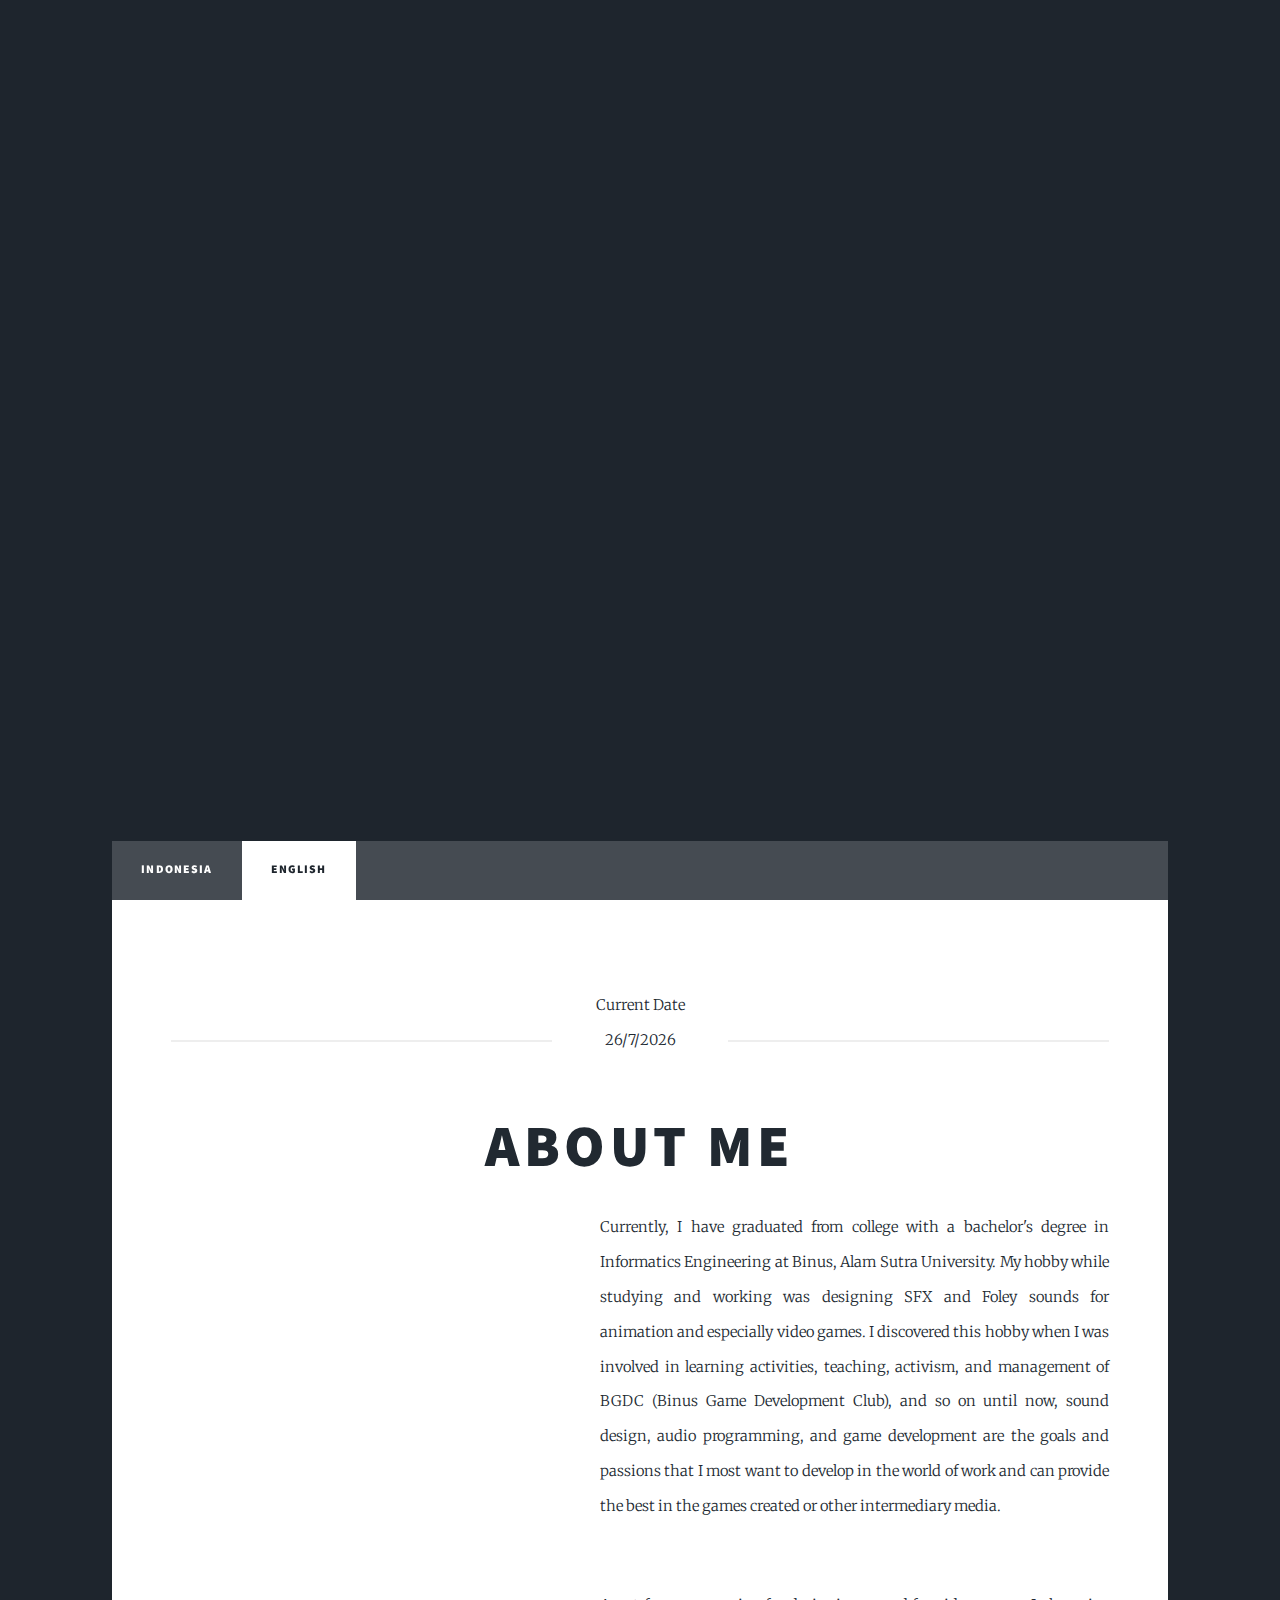
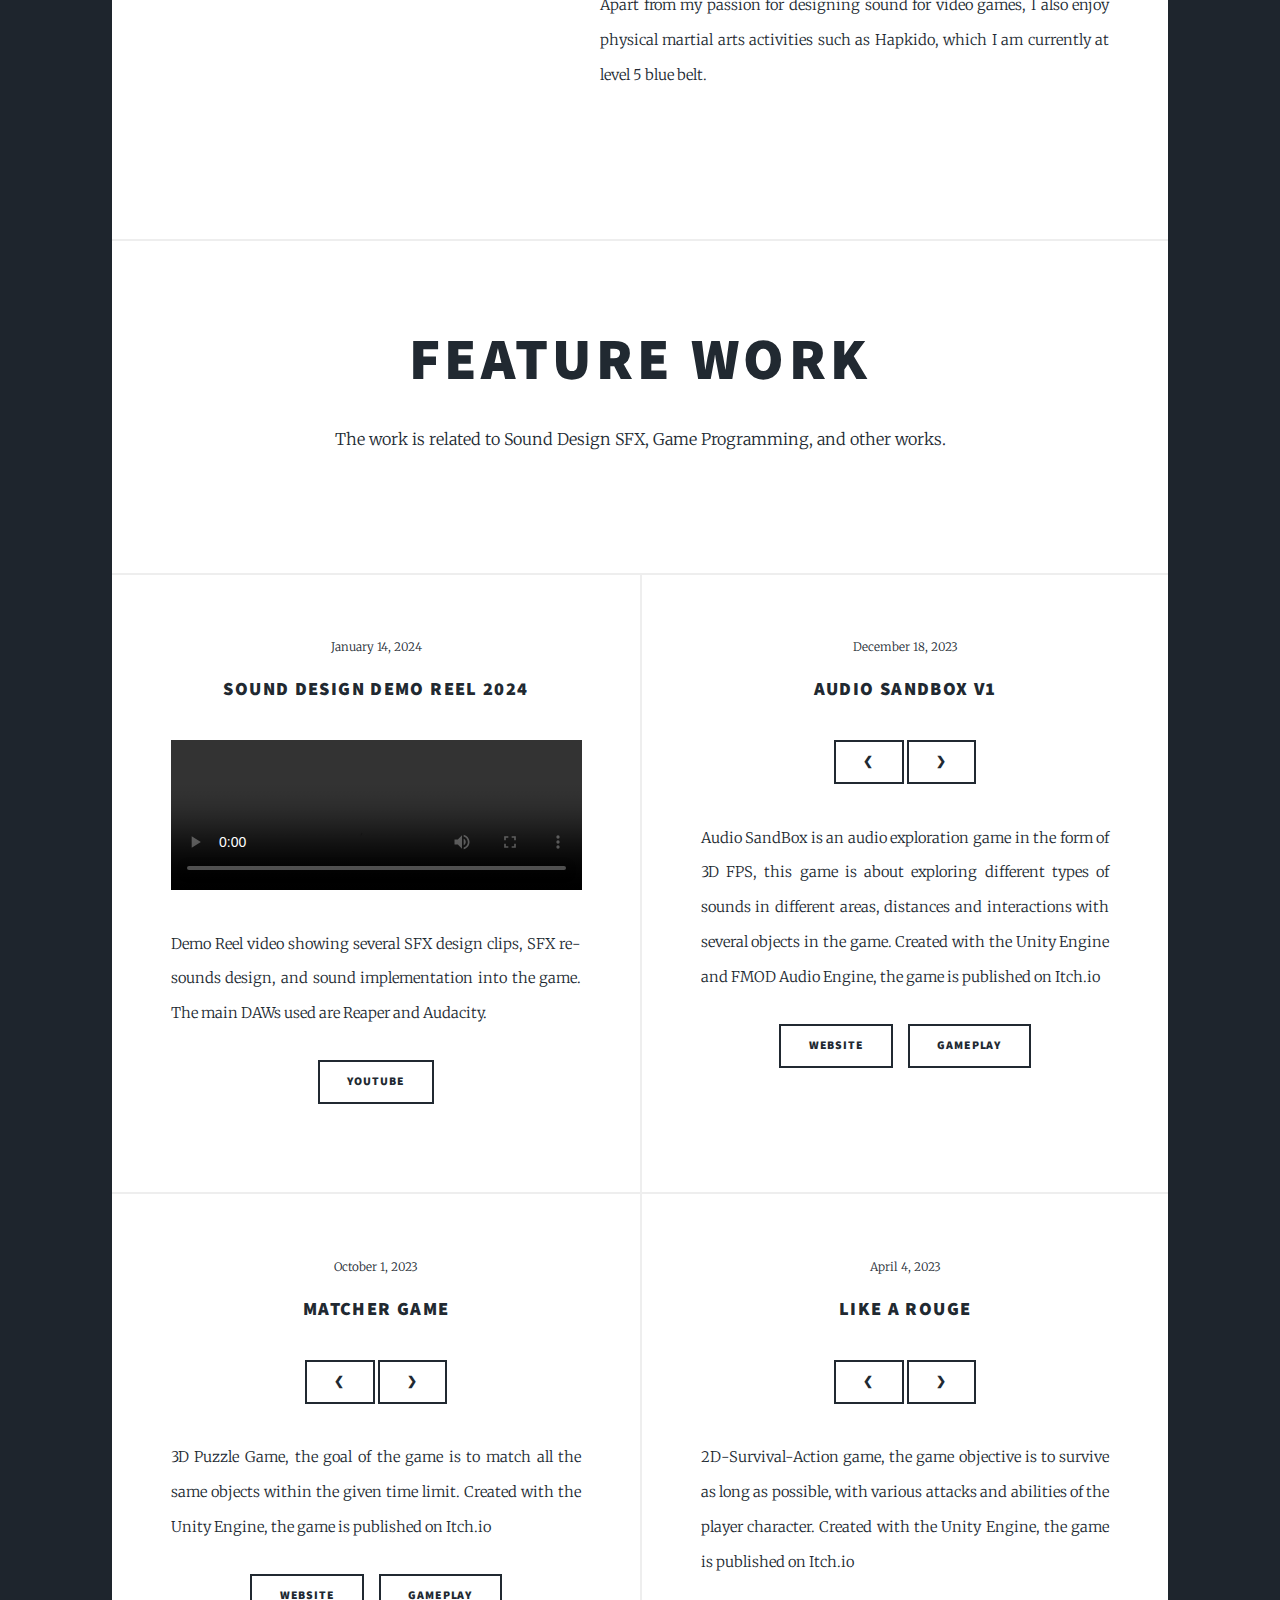
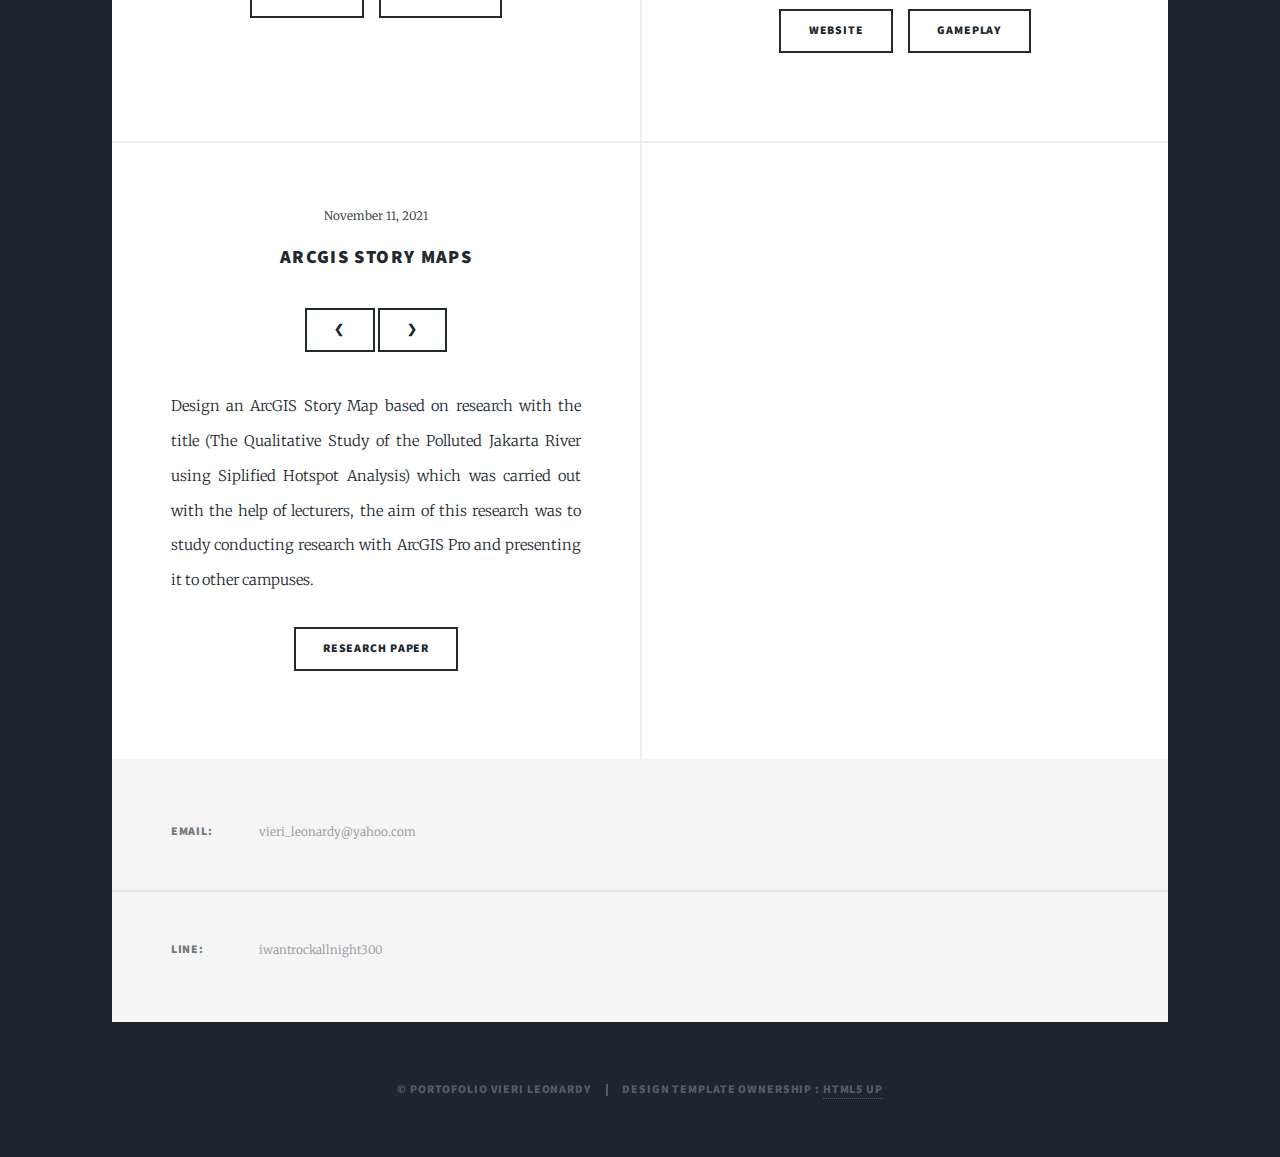
==== commit 1961c493: "change youtube" ====
--- a/generic.html
+++ b/generic.html
@@ -83,6 +83,17 @@
 							<section class="posts">
 								<article>
 									<header>
+										<span class="date">January 14, 2024</span>
+										<h3>Sound Design Demo Reel 2024</h3>
+									</header>
+									<video class="image fit" src="video/Video Game Sound Design Demo Reel (2024) Vieri Leonardy.mp4" alt="" controls loop></video>
+									<p>Demo Reel video showing several SFX design clips, SFX re-sounds design, and sound implementation into the game. The main DAWs used are Reaper and Audacity.</p>
+									<ul class="actions special">
+										<li><a href="https://youtu.be/EdsppNNE7pQ" target="_blank" rel="noopener noreferrer" class="button">Youtube</a></li>
+									</ul>
+								</article>
+								<article>
+									<header>
 										<span class="date">December 18, 2023</span>
 										<h3>Audio SandBox V1</h3>
 									</header>
@@ -139,17 +150,6 @@
 									<ul class="actions special">
 										<li><a href="https://hazarlincon52.itch.io/like-a-rouge" target="_blank" rel="noopener noreferrer" class="button">Website</a></li>
 										<li><a href="https://youtu.be/190H3S3f4ng" target="_blank" rel="noopener noreferrer" class="button">Gameplay</a></li>
-									</ul>
-								</article>
-								<article>
-									<header>
-										<span class="date">October 5, 2022</span>
-										<h3>Sound Design Demo Reel</h3>
-									</header>
-									<video class="image fit" src="video/Demo Reel Vieri Leonardy 2022.mp4" alt="" controls loop></video>
-									<p>Demo Reel video showing several SFX design clips, SFX re-sounds design, and sound implementation into the game. The main DAWs used are Reaper and Audacity.</p>
-									<ul class="actions special">
-										<li><a href="https://www.youtube.com/embed/Q8iniXDP0d8" target="_blank" rel="noopener noreferrer" class="button">Website</a></li>
 									</ul>
 								</article>
 								<article>
